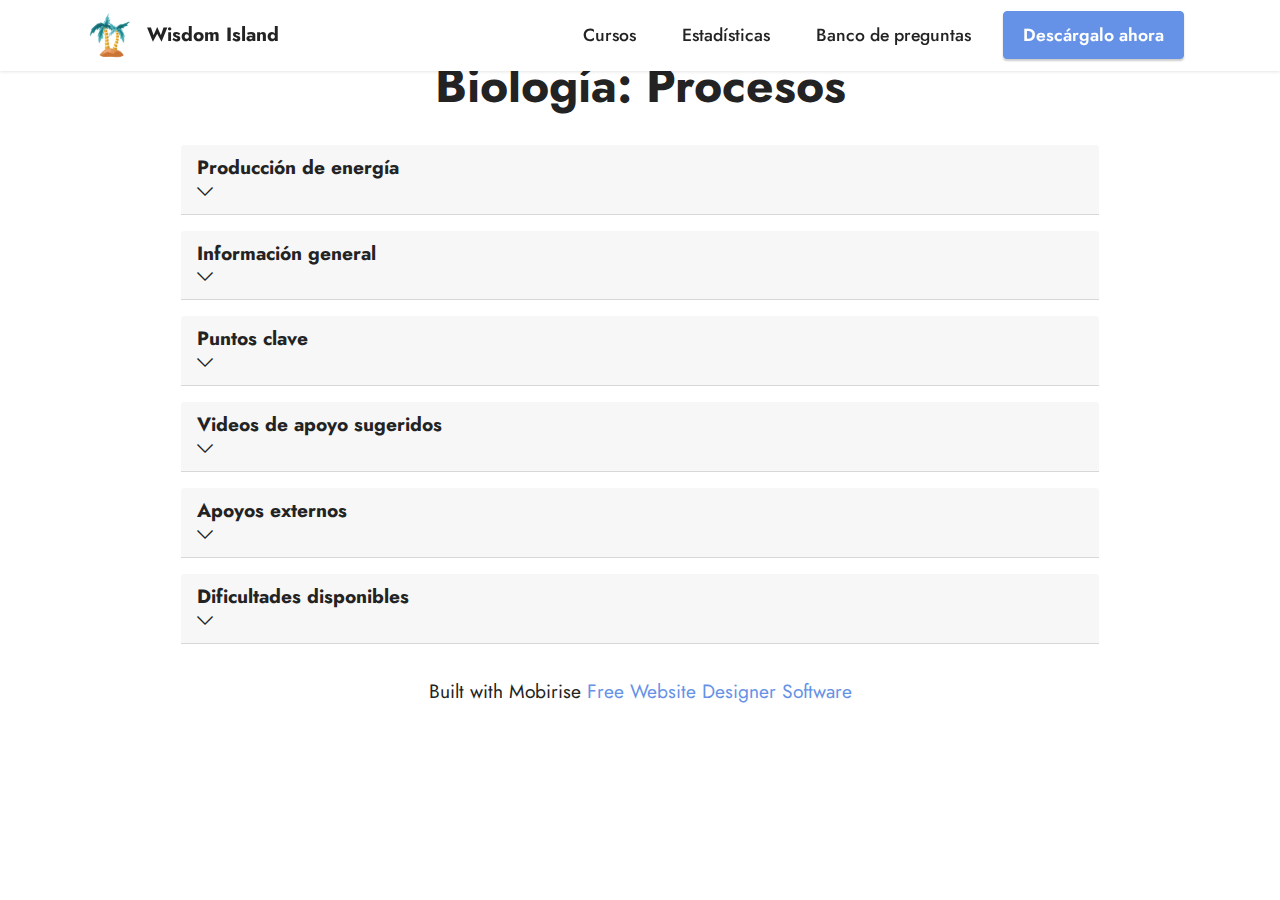
==== B-P-ProduccionDeEnergia.html @ ab602e07 "Paginas" ====
<!DOCTYPE html>
<html  >
<head>
  <!-- Site made with Mobirise Website Builder v5.6.5, https://mobirise.com -->
  <meta charset="UTF-8">
  <meta http-equiv="X-UA-Compatible" content="IE=edge">
  <meta name="generator" content="Mobirise v5.6.5, mobirise.com">
  <meta name="twitter:card" content="summary_large_image"/>
  <meta name="twitter:image:src" content="">
  <meta property="og:image" content="">
  <meta name="twitter:title" content="Curso Biologia">
  <meta name="viewport" content="width=device-width, initial-scale=1, minimum-scale=1">
  <link rel="shortcut icon" href="assets/images/4f88f359135b09c5e43ae3a420b6c7f1-ilustracion-de-isla-de-palmera.png" type="image/x-icon">
  <meta name="description" content="">
  
  
  <title>Curso Biologia</title>
  <link rel="stylesheet" href="assets/web/assets/mobirise-icons2/mobirise2.css">
  <link rel="stylesheet" href="assets/web/assets/mobirise-icons/mobirise-icons.css">
  <link rel="stylesheet" href="assets/bootstrap/css/bootstrap.min.css">
  <link rel="stylesheet" href="assets/bootstrap/css/bootstrap-grid.min.css">
  <link rel="stylesheet" href="assets/bootstrap/css/bootstrap-reboot.min.css">
  <link rel="stylesheet" href="assets/dropdown/css/style.css">
  <link rel="stylesheet" href="assets/socicon/css/styles.css">
  <link rel="stylesheet" href="assets/theme/css/style.css">
  <link rel="preload" href="https://fonts.googleapis.com/css?family=Jost:100,200,300,400,500,600,700,800,900,100i,200i,300i,400i,500i,600i,700i,800i,900i&display=swap" as="style" onload="this.onload=null;this.rel='stylesheet'">
  <noscript><link rel="stylesheet" href="https://fonts.googleapis.com/css?family=Jost:100,200,300,400,500,600,700,800,900,100i,200i,300i,400i,500i,600i,700i,800i,900i&display=swap"></noscript>
  <link rel="preload" as="style" href="assets/mobirise/css/mbr-additional.css"><link rel="stylesheet" href="assets/mobirise/css/mbr-additional.css" type="text/css">
  
  
  
  
</head>
<body>
  
  <section data-bs-version="5.1" class="menu menu2 cid-sZaMw0S8zr" once="menu" id="menu2-g">
    
    <nav class="navbar navbar-dropdown navbar-fixed-top navbar-expand-lg">
        <div class="container">
            <div class="navbar-brand">
                <span class="navbar-logo">
                    <a href="https://mobiri.se">
                        <img src="assets/images/4f88f359135b09c5e43ae3a420b6c7f1-ilustracion-de-isla-de-palmera.png" alt="Mobirise Website Builder" style="height: 3rem;">
                    </a>
                </span>
                <span class="navbar-caption-wrap"><a class="navbar-caption text-black text-primary display-7" href="index.html#header5-1">Wisdom Island</a></span>
            </div>
            <button class="navbar-toggler" type="button" data-toggle="collapse" data-bs-toggle="collapse" data-target="#navbarSupportedContent" data-bs-target="#navbarSupportedContent" aria-controls="navbarNavAltMarkup" aria-expanded="false" aria-label="Toggle navigation">
                <div class="hamburger">
                    <span></span>
                    <span></span>
                    <span></span>
                    <span></span>
                </div>
            </button>
            <div class="collapse navbar-collapse" id="navbarSupportedContent">
                <ul class="navbar-nav nav-dropdown" data-app-modern-menu="true"><li class="nav-item"><a class="nav-link link text-black text-primary display-4" href="cursos.html#features4-5">Cursos</a></li><li class="nav-item"><a class="nav-link link text-black text-primary display-4" href="estadisticas.html#gallery5-a">Estadísticas</a></li><li class="nav-item"><a class="nav-link link text-black text-primary display-4" href="preguntas.html#features10-8">Banco de preguntas</a></li></ul>
                
                <div class="navbar-buttons mbr-section-btn"><a class="btn btn-primary display-4" href="https://mobiri.se">Descárgalo ahora</a></div>
            </div>
        </div>
    </nav>
</section>

<section data-bs-version="5.1" class="content17 cid-t3WTCbS5iM" id="content17-h">

    

    
    
    <div class="container">
        
            <div class="row justify-content-center">
                <div class="col-12 col-md-10">
                    <div class="section-head align-center mb-4">
                        <h3 class="mbr-section-title mb-0 mbr-fonts-style display-2">
                            <strong>Biología: Procesos</strong></h3>
                        
                    </div>
                    
                    <div id="bootstrap-toggle" class="toggle-panel accordionStyles tab-content">
                        <div class="card mb-3">
                            <div class="card-header" role="tab" id="headingOne">
                                <a role="button" class="collapsed panel-title text-black" data-toggle="collapse" data-bs-toggle="collapse" data-core="" href="#collapse1_1" aria-expanded="false" aria-controls="collapse1">
                                    <h6 class="panel-title-edit mbr-fonts-style mb-0 display-7"><strong>Producción de energía</strong>
                                </h6>
                                <span class="mbr-iconfont mobi-mbri-arrow-down mobi-mbri"></span>
                                </a>
                            </div>
                            <div id="collapse1_1" class="panel-collapse noScroll collapse" role="tabpanel" aria-labelledby="headingOne">
                                <div class="panel-body">
                                    <p class="mbr-fonts-style panel-text display-7">La producción de energía en este tema hace referencia a los diferentes
                                        pasos y etapas que existen para producir energía en las cálulas a partir de la degradación/oxidación de las 
                                        macromoléculas principales.
                                    </p>
                                </div>
                            </div>
                        </div>
                        <div class="card mb-3">
                            <div class="card-header" role="tab" id="headingTwo">
                                <a role="button" class="collapsed panel-title text-black" data-toggle="collapse" data-bs-toggle="collapse" data-core="" href="#collapse2_1" aria-expanded="false" aria-controls="collapse2">
                                    <h6 class="panel-title-edit mbr-fonts-style mb-0 display-7"><strong>Información general</strong>
                                </h6>
                                <span class="mbr-iconfont mobi-mbri-arrow-down mobi-mbri"></span>
                                </a>

                            </div>
                            <div id="collapse2_1" class="panel-collapse noScroll collapse" role="tabpanel" aria-labelledby="headingTwo">
                                <div class="panel-body">
                                    <p class="mbr-fonts-style panel-text display-7">El proceso de producción de energía está dividida en dos secciones principales: La glucólisis y la respiración (aerobea) o la fermentación (anaerobea).
                                        En estas, se degradan las macromoleculas principales para producir ATP que es la unidad fundamental de energía en las células.
                                    </p>
                                </div>
                            </div>
                        </div>
                        <div class="card mb-3">
                            <div class="card-header" role="tab" id="headingThree">
                                <a role="button" class="collapsed panel-title text-black" data-toggle="collapse" data-bs-toggle="collapse" data-core="" href="#collapse3_1" aria-expanded="false" aria-controls="collapse3">
                                    <h6 class="panel-title-edit mbr-fonts-style mb-0 display-7"><strong>Puntos clave</strong></h6>
                                        <span class="mbr-iconfont mobi-mbri-arrow-down mobi-mbri"></span>
                                </a>
                            </div>
                            <div id="collapse3_1" class="panel-collapse noScroll collapse" role="tabpanel" aria-labelledby="headingThree">
                                <div class="panel-body">
                                    <p class="mbr-fonts-style panel-text display-7">
                                       - La etapa de glucólisis genera 2 moléculas de ATP y se lleva a cabo en el citoplasma. <br>
                                       - Las macromoléculas principales para la producción de energía son el almidón y el glucógeno. <br>
                                       - Existen múltiples procesos dentro de la producción de energía, como la hidrólisis y la fosforilación. <br>
                                       - Los organismos aerobios llevana  cabo la respiración, mientras que los no aerobios utilizan la fermentación. <br>
                                       - La etapa de respiración celular produce entre 30 y 32 ATPs y se lleva a cabo en la mitocondria. <br>
                                       - La etapa de fermentación no produce ATPs extras. <br>
                                       - Las coenzimas Nad+ y FAD ayudan a transportar los electrones liberados en la separación. <br>
                                    </p>
                                </div>
                            </div>
                        </div>
                        <div class="card mb-3">
                            <div class="card-header" role="tab" id="headingThree">
                                <a role="button" class="collapsed panel-title text-black" data-toggle="collapse" data-bs-toggle="collapse" data-core="" href="#collapse4_1" aria-expanded="false" aria-controls="collapse4">
                                    <h6 class="panel-title-edit mbr-fonts-style mb-0 display-7"><strong>Videos de apoyo sugeridos</strong></h6>
                                        <span class="mbr-iconfont mobi-mbri-arrow-down mobi-mbri"></span>
                                </a>
                            </div>
                            <div id="collapse4_1" class="panel-collapse noScroll collapse" role="tabpanel" aria-labelledby="headingThree">
                                <div class="panel-body">
                                    <p class="mbr-fonts-style panel-text display-7">
                                       Mobirise Kit is a service that provides the access to all current and new themes/extensions developed by Mobirise. New themes/extensions are released every month and will be available in your account during your plan period, without any additional charge.</p>
                                </div>
                            </div>
                        </div>
                        <div class="card mb-3">
                            <div class="card-header" role="tab" id="headingThree">
                                <a role="button" class="collapsed panel-title text-black" data-toggle="collapse" data-bs-toggle="collapse" data-core="" href="#collapse5_1" aria-expanded="false" aria-controls="collapse5">
                                   <h6 class="panel-title-edit mbr-fonts-style mb-0 display-7"><strong>Apoyos externos</strong></h6>
                                        <span class="mbr-iconfont mobi-mbri-arrow-down mobi-mbri"></span>
                                </a>
                            </div>
                            <div id="collapse5_1" class="panel-collapse noScroll collapse" role="tabpanel" aria-labelledby="headingThree">
                                <div class="panel-body">
                                    <p class="mbr-fonts-style panel-text display-7">
                                       Mobirise Kit is a service that provides the access to all current and new themes/extensions developed by Mobirise. New themes/extensions are released every month and will be available in your account during your plan period, without any additional charge.</p>
                                </div>
                            </div>
                        </div>
                        <div class="card mb-3">
                            <div class="card-header" role="tab" id="headingThree">
                                <a role="button" class="collapsed panel-title text-black" data-toggle="collapse" data-bs-toggle="collapse" data-core="" href="#collapse6_1" aria-expanded="false" aria-controls="collapse6">
                                    <h6 class="panel-title-edit mbr-fonts-style mb-0 display-7"><strong>Dificultades disponibles</strong></h6>
                                    <span class="mbr-iconfont mobi-mbri-arrow-down mobi-mbri"></span>
                                </a>
                            </div>
                            <div id="collapse6_1" class="panel-collapse noScroll collapse" role="tabpanel" aria-labelledby="headingThree">
                                <div class="panel-body">
                                    <p class="mbr-fonts-style panel-text display-7">
                                       Yes, Mobirise is free for both non-profit and commercial sites.</p>
                                </div>
                            </div>
                        </div>
                    </div>
                </div>
            </div>
        </div>
</section><section class="display-7" style="padding: 0;align-items: center;justify-content: center;flex-wrap: wrap;    align-content: center;display: flex;position: relative;height: 4rem;"><a href="https://mobiri.se/2651506" style="flex: 1 1;height: 4rem;position: absolute;width: 100%;z-index: 1;"><img alt="" style="height: 4rem;" src="[data-uri]"></a><p style="margin: 0;text-align: center;" class="display-7">Built with Mobirise &#8204;</p><a style="z-index:1" href="https://mobirise.com/website-design-software.html">Free Website Designer Software</a></section><script src="assets/bootstrap/js/bootstrap.bundle.min.js"></script>  <script src="assets/smoothscroll/smooth-scroll.js"></script>  <script src="assets/ytplayer/index.js"></script>  <script src="assets/dropdown/js/navbar-dropdown.js"></script>  <script src="assets/mbr-switch-arrow/mbr-switch-arrow.js"></script>  <script src="assets/theme/js/script.js"></script>  
  
  
</body>
</html>
---- assets/web/assets/mobirise-icons2/mobirise2.css ----
@font-face {
  font-family: 'Moririse2';
  font-display: swap;
  src:  url('mobirise2.eot?f2bix4');
  src:  url('mobirise2.eot?f2bix4#iefix') format('embedded-opentype'),
    url('mobirise2.ttf?f2bix4') format('truetype'),
    url('mobirise2.woff?f2bix4') format('woff'),
    url('mobirise2.svg?f2bix4#mobirise2') format('svg');
  font-weight: normal;
  font-style: normal;
}

[class^="mobi-"], [class*=" mobi-"] {
  /* use !important to prevent issues with browser extensions that change fonts */
  font-family: 'Moririse2' !important;
  speak: none;
  font-style: normal;
  font-weight: normal;
  font-variant: normal;
  text-transform: none;
  line-height: 1;

  /* Better Font Rendering =========== */
  -webkit-font-smoothing: antialiased;
  -moz-osx-font-smoothing: grayscale;
}

.mobi-mbri-add-submenu:before {
  content: "\e900";
}
.mobi-mbri-alert:before {
  content: "\e901";
}
.mobi-mbri-align-center:before {
  content: "\e902";
}
.mobi-mbri-align-justify:before {
  content: "\e903";
}
.mobi-mbri-align-left:before {
  content: "\e904";
}
.mobi-mbri-align-right:before {
  content: "\e905";
}
.mobi-mbri-android:before {
  content: "\e906";
}
.mobi-mbri-apple:before {
  content: "\e907";
}
.mobi-mbri-arrow-down:before {
  content: "\e908";
}
.mobi-mbri-arrow-next:before {
  content: "\e909";
}
.mobi-mbri-arrow-prev:before {
  content: "\e90a";
}
.mobi-mbri-arrow-up:before {
  content: "\e90b";
}
.mobi-mbri-bold:before {
  content: "\e90c";
}
.mobi-mbri-bookmark:before {
  content: "\e90d";
}
.mobi-mbri-bootstrap:before {
  content: "\e90e";
}
.mobi-mbri-briefcase:before {
  content: "\e90f";
}
.mobi-mbri-browse:before {
  content: "\e910";
}
.mobi-mbri-bulleted-list:before {
  content: "\e911";
}
.mobi-mbri-calendar:before {
  content: "\e912";
}
.mobi-mbri-camera:before {
  content: "\e913";
}
.mobi-mbri-cart-add:before {
  content: "\e914";
}
.mobi-mbri-cart-full:before {
  content: "\e915";
}
.mobi-mbri-cash:before {
  content: "\e916";
}
.mobi-mbri-change-style:before {
  content: "\e917";
}
.mobi-mbri-chat:before {
  content: "\e918";
}
.mobi-mbri-clock:before {
  content: "\e919";
}
.mobi-mbri-close:before {
  content: "\e91a";
}
.mobi-mbri-cloud:before {
  content: "\e91b";
}
.mobi-mbri-code:before {
  content: "\e91c";
}
.mobi-mbri-contact-form:before {
  content: "\e91d";
}
.mobi-mbri-credit-card:before {
  content: "\e91e";
}
.mobi-mbri-cursor-click:before {
  content: "\e91f";
}
.mobi-mbri-cust-feedback:before {
  content: "\e920";
}
.mobi-mbri-database:before {
  content: "\e921";
}
.mobi-mbri-delivery:before {
  content: "\e922";
}
.mobi-mbri-desktop:before {
  content: "\e923";
}
.mobi-mbri-devices:before {
  content: "\e924";
}
.mobi-mbri-down:before {
  content: "\e925";
}
.mobi-mbri-download-2:before {
  content: "\e926";
}
.mobi-mbri-download:before {
  content: "\e927";
}
.mobi-mbri-drag-n-drop-2:before {
  content: "\e928";
}
.mobi-mbri-drag-n-drop:before {
  content: "\e929";
}
.mobi-mbri-edit-2:before {
  content: "\e92a";
}
.mobi-mbri-edit:before {
  content: "\e92b";
}
.mobi-mbri-error:before {
  content: "\e92c";
}
.mobi-mbri-extension:before {
  content: "\e92d";
}
.mobi-mbri-features:before {
  content: "\e92e";
}
.mobi-mbri-file:before {
  content: "\e92f";
}
.mobi-mbri-flag:before {
  content: "\e930";
}
.mobi-mbri-folder:before {
  content: "\e931";
}
.mobi-mbri-gift:before {
  content: "\e932";
}
.mobi-mbri-github:before {
  content: "\e933";
}
.mobi-mbri-globe-2:before {
  content: "\e934";
}
.mobi-mbri-globe:before {
  content: "\e935";
}
.mobi-mbri-growing-chart:before {
  content: "\e936";
}
.mobi-mbri-hearth:before {
  content: "\e937";
}
.mobi-mbri-help:before {
  content: "\e938";
}
.mobi-mbri-home:before {
  content: "\e939";
}
.mobi-mbri-hot-cup:before {
  content: "\e93a";
}
.mobi-mbri-idea:before {
  content: "\e93b";
}
.mobi-mbri-image-gallery:before {
  content: "\e93c";
}
.mobi-mbri-image-slider:before {
  content: "\e93d";
}
.mobi-mbri-info:before {
  content: "\e93e";
}
.mobi-mbri-italic:before {
  content: "\e93f";
}
.mobi-mbri-key:before {
  content: "\e940";
}
.mobi-mbri-laptop:before {
  content: "\e941";
}
.mobi-mbri-layers:before {
  content: "\e942";
}
.mobi-mbri-left-right:before {
  content: "\e943";
}
.mobi-mbri-left:before {
  content: "\e944";
}
.mobi-mbri-letter:before {
  content: "\e945";
}
.mobi-mbri-like:before {
  content: "\e946";
}
.mobi-mbri-link:before {
  content: "\e947";
}
.mobi-mbri-lock:before {
  content: "\e948";
}
.mobi-mbri-login:before {
  content: "\e949";
}
.mobi-mbri-logout:before {
  content: "\e94a";
}
.mobi-mbri-magic-stick:before {
  content: "\e94b";
}
.mobi-mbri-map-pin:before {
  content: "\e94c";
}
.mobi-mbri-menu:before {
  content: "\e94d";
}
.mobi-mbri-mobile-2:before {
  content: "\e94e";
}
.mobi-mbri-mobile-horizontal:before {
  content: "\e94f";
}
.mobi-mbri-mobile:before {
  content: "\e950";
}
.mobi-mbri-mobirise:before {
  content: "\e951";
}
.mobi-mbri-more-horizontal:before {
  content: "\e952";
}
.mobi-mbri-more-vertical:before {
  content: "\e953";
}
.mobi-mbri-music:before {
  content: "\e954";
}
.mobi-mbri-new-file:before {
  content: "\e955";
}
.mobi-mbri-numbered-list:before {
  content: "\e956";
}
.mobi-mbri-opened-folder:before {
  content: "\e957";
}
.mobi-mbri-pages:before {
  content: "\e958";
}
.mobi-mbri-paper-plane:before {
  content: "\e959";
}
.mobi-mbri-paperclip:before {
  content: "\e95a";
}
.mobi-mbri-phone:before {
  content: "\e95b";
}
.mobi-mbri-photo:before {
  content: "\e95c";
}
.mobi-mbri-photos:before {
  content: "\e95d";
}
.mobi-mbri-pin:before {
  content: "\e95e";
}
.mobi-mbri-play:before {
  content: "\e95f";
}
.mobi-mbri-plus:before {
  content: "\e960";
}
.mobi-mbri-preview:before {
  content: "\e961";
}
.mobi-mbri-print:before {
  content: "\e962";
}
.mobi-mbri-protect:before {
  content: "\e963";
}
.mobi-mbri-question:before {
  content: "\e964";
}
.mobi-mbri-quote-left:before {
  content: "\e965";
}
.mobi-mbri-quote-right:before {
  content: "\e966";
}
.mobi-mbri-redo:before {
  content: "\e967";
}
.mobi-mbri-refresh:before {
  content: "\e968";
}
.mobi-mbri-responsive-2:before {
  content: "\e969";
}
.mobi-mbri-responsive:before {
  content: "\e96a";
}
.mobi-mbri-right:before {
  content: "\e96b";
}
.mobi-mbri-rocket:before {
  content: "\e96c";
}
.mobi-mbri-sad-face:before {
  content: "\e96d";
}
.mobi-mbri-sale:before {
  content: "\e96e";
}
.mobi-mbri-save:before {
  content: "\e96f";
}
.mobi-mbri-search:before {
  content: "\e970";
}
.mobi-mbri-setting-2:before {
  content: "\e971";
}
.mobi-mbri-setting-3:before {
  content: "\e972";
}
.mobi-mbri-setting:before {
  content: "\e973";
}
.mobi-mbri-share:before {
  content: "\e974";
}
.mobi-mbri-shopping-bag:before {
  content: "\e975";
}
.mobi-mbri-shopping-basket:before {
  content: "\e976";
}
.mobi-mbri-shopping-cart:before {
  content: "\e977";
}
.mobi-mbri-sites:before {
  content: "\e978";
}
.mobi-mbri-smile-face:before {
  content: "\e979";
}
.mobi-mbri-speed:before {
  content: "\e97a";
}
.mobi-mbri-star:before {
  content: "\e97b";
}
.mobi-mbri-success:before {
  content: "\e97c";
}
.mobi-mbri-sun:before {
  content: "\e97d";
}
.mobi-mbri-sun2:before {
  content: "\e97e";
}
.mobi-mbri-tablet-vertical:before {
  content: "\e97f";
}
.mobi-mbri-tablet:before {
  content: "\e980";
}
.mobi-mbri-target:before {
  content: "\e981";
}
.mobi-mbri-timer:before {
  content: "\e982";
}
.mobi-mbri-to-ftp:before {
  content: "\e983";
}
.mobi-mbri-to-local-drive:before {
  content: "\e984";
}
.mobi-mbri-touch-swipe:before {
  content: "\e985";
}
.mobi-mbri-touch:before {
  content: "\e986";
}
.mobi-mbri-trash:before {
  content: "\e987";
}
.mobi-mbri-underline:before {
  content: "\e988";
}
.mobi-mbri-undo:before {
  content: "\e989";
}
.mobi-mbri-unlink:before {
  content: "\e98a";
}
.mobi-mbri-unlock:before {
  content: "\e98b";
}
.mobi-mbri-up-down:before {
  content: "\e98c";
}
.mobi-mbri-up:before {
  content: "\e98d";
}
.mobi-mbri-update:before {
  content: "\e98e";
}
.mobi-mbri-upload-2:before {
  content: "\e98f";
}
.mobi-mbri-upload:before {
  content: "\e990";
}
.mobi-mbri-user-2:before {
  content: "\e991";
}
.mobi-mbri-user:before {
  content: "\e992";
}
.mobi-mbri-users:before {
  content: "\e993";
}
.mobi-mbri-video-play:before {
  content: "\e994";
}
.mobi-mbri-video:before {
  content: "\e995";
}
.mobi-mbri-watch:before {
  content: "\e996";
}
.mobi-mbri-website-theme-2:before {
  content: "\e997";
}
.mobi-mbri-website-theme:before {
  content: "\e998";
}
.mobi-mbri-wifi:before {
  content: "\e999";
}
.mobi-mbri-windows:before {
  content: "\e99a";
}
.mobi-mbri-zoom-in:before {
  content: "\e99b";
}
.mobi-mbri-zoom-out:before {
  content: "\e99c";
}
---- assets/dropdown/css/style.css ----
.navbar-dropdown {
  left: 0;
  padding: 0;
  position: absolute;
  right: 0;
  top: 0;
  transition: all 0.45s ease;
  z-index: 1030;
  background: #282828; }
  .navbar-dropdown .navbar-logo {
    margin-right: 0.8rem;
    transition: margin 0.3s ease-in-out;
    vertical-align: middle; }
    .navbar-dropdown .navbar-logo img {
      height: 3.125rem;
      transition: all 0.3s ease-in-out; }
    .navbar-dropdown .navbar-logo.mbr-iconfont {
      font-size: 3.125rem;
      line-height: 3.125rem; }
  .navbar-dropdown .navbar-caption {
    font-weight: 700;
    white-space: normal;
    vertical-align: -4px;
    line-height: 3.125rem !important; }
    .navbar-dropdown .navbar-caption, .navbar-dropdown .navbar-caption:hover {
      color: inherit;
      text-decoration: none; }
  .navbar-dropdown .mbr-iconfont + .navbar-caption {
    vertical-align: -1px; }
  .navbar-dropdown.navbar-fixed-top {
    position: fixed; }
  .navbar-dropdown .navbar-brand span {
    vertical-align: -4px; }
  .navbar-dropdown.bg-color.transparent {
    background: none; }
  .navbar-dropdown.navbar-short .navbar-brand {
    padding: 0.625rem 0; }
    .navbar-dropdown.navbar-short .navbar-brand span {
      vertical-align: -1px; }
  .navbar-dropdown.navbar-short .navbar-caption {
    line-height: 2.375rem !important;
    vertical-align: -2px; }
  .navbar-dropdown.navbar-short .navbar-logo {
    margin-right: 0.5rem; }
    .navbar-dropdown.navbar-short .navbar-logo img {
      height: 2.375rem; }
    .navbar-dropdown.navbar-short .navbar-logo.mbr-iconfont {
      font-size: 2.375rem;
      line-height: 2.375rem; }
  .navbar-dropdown.navbar-short .mbr-table-cell {
    height: 3.625rem; }
  .navbar-dropdown .navbar-close {
    left: 0.6875rem;
    position: fixed;
    top: 0.75rem;
    z-index: 1000; }
  .navbar-dropdown .hamburger-icon {
    content: "";
    display: inline-block;
    vertical-align: middle;
    width: 16px;
    -webkit-box-shadow: 0 -6px 0 1px #282828,0 0 0 1px #282828,0 6px 0 1px #282828;
    -moz-box-shadow: 0 -6px 0 1px #282828,0 0 0 1px #282828,0 6px 0 1px #282828;
    box-shadow: 0 -6px 0 1px #282828,0 0 0 1px #282828,0 6px 0 1px #282828; }

.dropdown-menu .dropdown-toggle[data-toggle="dropdown-submenu"]::after {
  border-bottom: 0.35em solid transparent;
  border-left: 0.35em solid;
  border-right: 0;
  border-top: 0.35em solid transparent;
  margin-left: 0.3rem; }

.dropdown-menu .dropdown-item:focus {
  outline: 0; }

.nav-dropdown {
  font-size: 0.75rem;
  font-weight: 500;
  height: auto !important; }
  .nav-dropdown .nav-btn {
    padding-left: 1rem; }
  .nav-dropdown .link {
    margin: .667em 1.667em;
    font-weight: 500;
    padding: 0;
    transition: color .2s ease-in-out; }
    .nav-dropdown .link.dropdown-toggle {
      margin-right: 2.583em; }
      .nav-dropdown .link.dropdown-toggle::after {
        margin-left: .25rem;
        border-top: 0.35em solid;
        border-right: 0.35em solid transparent;
        border-left: 0.35em solid transparent;
        border-bottom: 0; }
      .nav-dropdown .link.dropdown-toggle[aria-expanded="true"] {
        margin: 0;
        padding: 0.667em 3.263em  0.667em 1.667em; }
  .nav-dropdown .link::after,
  .nav-dropdown .dropdown-item::after {
    color: inherit; }
  .nav-dropdown .btn {
    font-size: 0.75rem;
    font-weight: 700;
    letter-spacing: 0;
    margin-bottom: 0;
    padding-left: 1.25rem;
    padding-right: 1.25rem; }
  .nav-dropdown .dropdown-menu {
    border-radius: 0;
    border: 0;
    left: 0;
    margin: 0;
    padding-bottom: 1.25rem;
    padding-top: 1.25rem;
    position: relative; }
  .nav-dropdown .dropdown-submenu {
    margin-left: 0.125rem;
    top: 0; }
  .nav-dropdown .dropdown-item {
    font-weight: 500;
    line-height: 2;
    padding: 0.3846em 4.615em 0.3846em 1.5385em;
    position: relative;
    transition: color .2s ease-in-out, background-color .2s ease-in-out; }
    .nav-dropdown .dropdown-item::after {
      margin-top: -0.3077em;
      position: absolute;
      right: 1.1538em;
      top: 50%; }
    .nav-dropdown .dropdown-item:focus, .nav-dropdown .dropdown-item:hover {
      background: none; }

@media (max-width: 767px) {
  .nav-dropdown.navbar-toggleable-sm {
    bottom: 0;
    display: none;
    left: 0;
    overflow-x: hidden;
    position: fixed;
    top: 0;
    transform: translateX(-100%);
    -ms-transform: translateX(-100%);
    -webkit-transform: translateX(-100%);
    width: 18.75rem;
    z-index: 999; } }
.nav-dropdown.navbar-toggleable-xl {
  bottom: 0;
  display: none;
  left: 0;
  overflow-x: hidden;
  position: fixed;
  top: 0;
  transform: translateX(-100%);
  -ms-transform: translateX(-100%);
  -webkit-transform: translateX(-100%);
  width: 18.75rem;
  z-index: 999; }

.nav-dropdown-sm {
  display: block !important;
  overflow-x: hidden;
  overflow: auto;
  padding-top: 3.875rem; }
  .nav-dropdown-sm::after {
    content: "";
    display: block;
    height: 3rem;
    width: 100%; }
  .nav-dropdown-sm.collapse.in ~ .navbar-close {
    display: block !important; }
  .nav-dropdown-sm.collapsing, .nav-dropdown-sm.collapse.in {
    transform: translateX(0);
    -ms-transform: translateX(0);
    -webkit-transform: translateX(0);
    transition: all 0.25s ease-out;
    -webkit-transition: all 0.25s ease-out;
    background: #282828; }
  .nav-dropdown-sm.collapsing[aria-expanded="false"] {
    transform: translateX(-100%);
    -ms-transform: translateX(-100%);
    -webkit-transform: translateX(-100%); }
  .nav-dropdown-sm .nav-item {
    display: block;
    margin-left: 0 !important;
    padding-left: 0; }
  .nav-dropdown-sm .link,
  .nav-dropdown-sm .dropdown-item {
    border-top: 1px dotted rgba(255, 255, 255, 0.1);
    font-size: 0.8125rem;
    line-height: 1.6;
    margin: 0 !important;
    padding: 0.875rem 2.4rem 0.875rem 1.5625rem !important;
    position: relative;
    white-space: normal; }
    .nav-dropdown-sm .link:focus, .nav-dropdown-sm .link:hover,
    .nav-dropdown-sm .dropdown-item:focus,
    .nav-dropdown-sm .dropdown-item:hover {
      background: rgba(0, 0, 0, 0.2) !important;
      color: #c0a375; }
  .nav-dropdown-sm .nav-btn {
    position: relative;
    padding: 1.5625rem 1.5625rem 0 1.5625rem; }
    .nav-dropdown-sm .nav-btn::before {
      border-top: 1px dotted rgba(255, 255, 255, 0.1);
      content: "";
      left: 0;
      position: absolute;
      top: 0;
      width: 100%; }
    .nav-dropdown-sm .nav-btn + .nav-btn {
      padding-top: 0.625rem; }
      .nav-dropdown-sm .nav-btn + .nav-btn::before {
        display: none; }
  .nav-dropdown-sm .btn {
    padding: 0.625rem 0; }
  .nav-dropdown-sm .dropdown-toggle[data-toggle="dropdown-submenu"]::after {
    margin-left: .25rem;
    border-top: 0.35em solid;
    border-right: 0.35em solid transparent;
    border-left: 0.35em solid transparent;
    border-bottom: 0; }
  .nav-dropdown-sm .dropdown-toggle[data-toggle="dropdown-submenu"][aria-expanded="true"]::after {
    border-top: 0;
    border-right: 0.35em solid transparent;
    border-left: 0.35em solid transparent;
    border-bottom: 0.35em solid; }
  .nav-dropdown-sm .dropdown-menu {
    margin: 0;
    padding: 0;
    position: relative;
    top: 0;
    left: 0;
    width: 100%;
    border: 0;
    float: none;
    border-radius: 0;
    background: none; }
  .nav-dropdown-sm .dropdown-submenu {
    left: 100%;
    margin-left: 0.125rem;
    margin-top: -1.25rem;
    top: 0; }

.navbar-toggleable-sm .nav-dropdown .dropdown-menu {
  position: absolute; }

.navbar-toggleable-sm .nav-dropdown .dropdown-submenu {
  left: 100%;
  margin-left: 0.125rem;
  margin-top: -1.25rem;
  top: 0; }

.navbar-toggleable-sm.opened .nav-dropdown .dropdown-menu {
  position: relative; }

.navbar-toggleable-sm.opened .nav-dropdown .dropdown-submenu {
  left: 0;
  margin-left: 00rem;
  margin-top: 0rem;
  top: 0; }

.is-builder .nav-dropdown.collapsing {
  transition: none !important; }
---- assets/socicon/css/styles.css ----
@charset "UTF-8";

@font-face {
  font-family: 'Socicon';
  src:  url('../fonts/socicon.eot');
  src:  url('../fonts/socicon.eot?#iefix') format('embedded-opentype'),
    url('../fonts/socicon.woff2') format('woff2'),
    url('../fonts/socicon.ttf') format('truetype'),
    url('../fonts/socicon.woff') format('woff'),
    url('../fonts/socicon.svg#socicon') format('svg');
  font-weight: normal;
  font-style: normal;
  font-display: swap;
}

[data-icon]:before {
  font-family: "socicon" !important;
  content: attr(data-icon);
  font-style: normal !important;
  font-weight: normal !important;
  font-variant: normal !important;
  text-transform: none !important;
  speak: none;
  line-height: 1;
  -webkit-font-smoothing: antialiased;
  -moz-osx-font-smoothing: grayscale;
}

[class^="socicon-"], [class*=" socicon-"] {
  /* use !important to prevent issues with browser extensions that change fonts */
  font-family: 'Socicon' !important;
  speak: none;
  font-style: normal;
  font-weight: normal;
  font-variant: normal;
  text-transform: none;
  line-height: 1;

  /* Better Font Rendering =========== */
  -webkit-font-smoothing: antialiased;
  -moz-osx-font-smoothing: grayscale;
}

.socicon-eitaa:before {
  content: "\e97c";
}
.socicon-soroush:before {
  content: "\e97d";
}
.socicon-bale:before {
  content: "\e97e";
}
.socicon-zazzle:before {
  content: "\e97b";
}
.socicon-society6:before {
  content: "\e97a";
}
.socicon-redbubble:before {
  content: "\e979";
}
.socicon-avvo:before {
  content: "\e978";
}
.socicon-stitcher:before {
  content: "\e977";
}
.socicon-googlehangouts:before {
  content: "\e974";
}
.socicon-dlive:before {
  content: "\e975";
}
.socicon-vsco:before {
  content: "\e976";
}
.socicon-flipboard:before {
  content: "\e973";
}
.socicon-ubuntu:before {
  content: "\e958";
}
.socicon-artstation:before {
  content: "\e959";
}
.socicon-invision:before {
  content: "\e95a";
}
.socicon-torial:before {
  content: "\e95b";
}
.socicon-collectorz:before {
  content: "\e95c";
}
.socicon-seenthis:before {
  content: "\e95d";
}
.socicon-googleplaymusic:before {
  content: "\e95e";
}
.socicon-debian:before {
  content: "\e95f";
}
.socicon-filmfreeway:before {
  content: "\e960";
}
.socicon-gnome:before {
  content: "\e961";
}
.socicon-itchio:before {
  content: "\e962";
}
.socicon-jamendo:before {
  content: "\e963";
}
.socicon-mix:before {
  content: "\e964";
}
.socicon-sharepoint:before {
  content: "\e965";
}
.socicon-tinder:before {
  content: "\e966";
}
.socicon-windguru:before {
  content: "\e967";
}
.socicon-cdbaby:before {
  content: "\e968";
}
.socicon-elementaryos:before {
  content: "\e969";
}
.socicon-stage32:before {
  content: "\e96a";
}
.socicon-tiktok:before {
  content: "\e96b";
}
.socicon-gitter:before {
  content: "\e96c";
}
.socicon-letterboxd:before {
  content: "\e96d";
}
.socicon-threema:before {
  content: "\e96e";
}
.socicon-splice:before {
  content: "\e96f";
}
.socicon-metapop:before {
  content: "\e970";
}
.socicon-naver:before {
  content: "\e971";
}
.socicon-remote:before {
  content: "\e972";
}
.socicon-internet:before {
  content: "\e957";
}
.socicon-moddb:before {
  content: "\e94b";
}
.socicon-indiedb:before {
  content: "\e94c";
}
.socicon-traxsource:before {
  content: "\e94d";
}
.socicon-gamefor:before {
  content: "\e94e";
}
.socicon-pixiv:before {
  content: "\e94f";
}
.socicon-myanimelist:before {
  content: "\e950";
}
.socicon-blackberry:before {
  content: "\e951";
}
.socicon-wickr:before {
  content: "\e952";
}
.socicon-spip:before {
  content: "\e953";
}
.socicon-napster:before {
  content: "\e954";
}
.socicon-beatport:before {
  content: "\e955";
}
.socicon-hackerone:before {
  content: "\e956";
}
.socicon-hackernews:before {
  content: "\e946";
}
.socicon-smashwords:before {
  content: "\e947";
}
.socicon-kobo:before {
  content: "\e948";
}
.socicon-bookbub:before {
  content: "\e949";
}
.socicon-mailru:before {
  content: "\e94a";
}
.socicon-gitlab:before {
  content: "\e945";
}
.socicon-instructables:before {
  content: "\e944";
}
.socicon-portfolio:before {
  content: "\e943";
}
.socicon-codered:before {
  content: "\e940";
}
.socicon-origin:before {
  content: "\e941";
}
.socicon-nextdoor:before {
  content: "\e942";
}
.socicon-udemy:before {
  content: "\e93f";
}
.socicon-livemaster:before {
  content: "\e93e";
}
.socicon-crunchbase:before {
  content: "\e93b";
}
.socicon-homefy:before {
  content: "\e93c";
}
.socicon-calendly:before {
  content: "\e93d";
}
.socicon-realtor:before {
  content: "\e90f";
}
.socicon-tidal:before {
  content: "\e910";
}
.socicon-qobuz:before {
  content: "\e911";
}
.socicon-natgeo:before {
  content: "\e912";
}
.socicon-mastodon:before {
  content: "\e913";
}
.socicon-unsplash:before {
  content: "\e914";
}
.socicon-homeadvisor:before {
  content: "\e915";
}
.socicon-angieslist:before {
  content: "\e916";
}
.socicon-codepen:before {
  content: "\e917";
}
.socicon-slack:before {
  content: "\e918";
}
.socicon-openaigym:before {
  content: "\e919";
}
.socicon-logmein:before {
  content: "\e91a";
}
.socicon-fiverr:before {
  content: "\e91b";
}
.socicon-gotomeeting:before {
  content: "\e91c";
}
.socicon-aliexpress:before {
  content: "\e91d";
}
.socicon-guru:before {
  content: "\e91e";
}
.socicon-appstore:before {
  content: "\e91f";
}
.socicon-homes:before {
  content: "\e920";
}
.socicon-zoom:before {
  content: "\e921";
}
.socicon-alibaba:before {
  content: "\e922";
}
.socicon-craigslist:before {
  content: "\e923";
}
.socicon-wix:before {
  content: "\e924";
}
.socicon-redfin:before {
  content: "\e925";
}
.socicon-googlecalendar:before {
  content: "\e926";
}
.socicon-shopify:before {
  content: "\e927";
}
.socicon-freelancer:before {
  content: "\e928";
}
.socicon-seedrs:before {
  content: "\e929";
}
.socicon-bing:before {
  content: "\e92a";
}
.socicon-doodle:before {
  content: "\e92b";
}
.socicon-bonanza:before {
  content: "\e92c";
}
.socicon-squarespace:before {
  content: "\e92d";
}
.socicon-toptal:before {
  content: "\e92e";
}
.socicon-gust:before {
  content: "\e92f";
}
.socicon-ask:before {
  content: "\e930";
}
.socicon-trulia:before {
  content: "\e931";
}
.socicon-loomly:before {
  content: "\e932";
}
.socicon-ghost:before {
  content: "\e933";
}
.socicon-upwork:before {
  content: "\e934";
}
.socicon-fundable:before {
  content: "\e935";
}
.socicon-booking:before {
  content: "\e936";
}
.socicon-googlemaps:before {
  content: "\e937";
}
.socicon-zillow:before {
  content: "\e938";
}
.socicon-niconico:before {
  content: "\e939";
}
.socicon-toneden:before {
  content: "\e93a";
}
.socicon-augment:before {
  content: "\e908";
}
.socicon-bitbucket:before {
  content: "\e909";
}
.socicon-fyuse:before {
  content: "\e90a";
}
.socicon-yt-gaming:before {
  content: "\e90b";
}
.socicon-sketchfab:before {
  content: "\e90c";
}
.socicon-mobcrush:before {
  content: "\e90d";
}
.socicon-microsoft:before {
  content: "\e90e";
}
.socicon-pandora:before {
  content: "\e907";
}
.socicon-messenger:before {
  content: "\e906";
}
.socicon-gamewisp:before {
  content: "\e905";
}
.socicon-bloglovin:before {
  content: "\e904";
}
.socicon-tunein:before {
  content: "\e903";
}
.socicon-gamejolt:before {
  content: "\e901";
}
.socicon-trello:before {
  content: "\e902";
}
.socicon-spreadshirt:before {
  content: "\e900";
}
.socicon-500px:before {
  content: "\e000";
}
.socicon-8tracks:before {
  content: "\e001";
}
.socicon-airbnb:before {
  content: "\e002";
}
.socicon-alliance:before {
  content: "\e003";
}
.socicon-amazon:before {
  content: "\e004";
}
.socicon-amplement:before {
  content: "\e005";
}
.socicon-android:before {
  content: "\e006";
}
.socicon-angellist:before {
  content: "\e007";
}
.socicon-apple:before {
  content: "\e008";
}
.socicon-appnet:before {
  content: "\e009";
}
.socicon-baidu:before {
  content: "\e00a";
}
.socicon-bandcamp:before {
  content: "\e00b";
}
.socicon-battlenet:before {
  content: "\e00c";
}
.socicon-mixer:before {
  content: "\e00d";
}
.socicon-bebee:before {
  content: "\e00e";
}
.socicon-bebo:before {
  content: "\e00f";
}
.socicon-behance:before {
  content: "\e010";
}
.socicon-blizzard:before {
  content: "\e011";
}
.socicon-blogger:before {
  content: "\e012";
}
.socicon-buffer:before {
  content: "\e013";
}
.socicon-chrome:before {
  content: "\e014";
}
.socicon-coderwall:before {
  content: "\e015";
}
.socicon-curse:before {
  content: "\e016";
}
.socicon-dailymotion:before {
  content: "\e017";
}
.socicon-deezer:before {
  content: "\e018";
}
.socicon-delicious:before {
  content: "\e019";
}
.socicon-deviantart:before {
  content: "\e01a";
}
.socicon-diablo:before {
  content: "\e01b";
}
.socicon-digg:before {
  content: "\e01c";
}
.socicon-discord:before {
  content: "\e01d";
}
.socicon-disqus:before {
  content: "\e01e";
}
.socicon-douban:before {
  content: "\e01f";
}
.socicon-draugiem:before {
  content: "\e020";
}
.socicon-dribbble:before {
  content: "\e021";
}
.socicon-drupal:before {
  content: "\e022";
}
.socicon-ebay:before {
  content: "\e023";
}
.socicon-ello:before {
  content: "\e024";
}
.socicon-endomodo:before {
  content: "\e025";
}
.socicon-envato:before {
  content: "\e026";
}
.socicon-etsy:before {
  content: "\e027";
}
.socicon-facebook:before {
  content: "\e028";
}
.socicon-feedburner:before {
  content: "\e029";
}
.socicon-filmweb:before {
  content: "\e02a";
}
.socicon-firefox:before {
  content: "\e02b";
}
.socicon-flattr:before {
  content: "\e02c";
}
.socicon-flickr:before {
  content: "\e02d";
}
.socicon-formulr:before {
  content: "\e02e";
}
.socicon-forrst:before {
  content: "\e02f";
}
.socicon-foursquare:before {
  content: "\e030";
}
.socicon-friendfeed:before {
  content: "\e031";
}
.socicon-github:before {
  content: "\e032";
}
.socicon-goodreads:before {
  content: "\e033";
}
.socicon-google:before {
  content: "\e034";
}
.socicon-googlescholar:before {
  content: "\e035";
}
.socicon-googlegroups:before {
  content: "\e036";
}
.socicon-googlephotos:before {
  content: "\e037";
}
.socicon-googleplus:before {
  content: "\e038";
}
.socicon-grooveshark:before {
  content: "\e039";
}
.socicon-hackerrank:before {
  content: "\e03a";
}
.socicon-hearthstone:before {
  content: "\e03b";
}
.socicon-hellocoton:before {
  content: "\e03c";
}
.socicon-heroes:before {
  content: "\e03d";
}
.socicon-smashcast:before {
  content: "\e03e";
}
.socicon-horde:before {
  content: "\e03f";
}
.socicon-houzz:before {
  content: "\e040";
}
.socicon-icq:before {
  content: "\e041";
}
.socicon-identica:before {
  content: "\e042";
}
.socicon-imdb:before {
  content: "\e043";
}
.socicon-instagram:before {
  content: "\e044";
}
.socicon-issuu:before {
  content: "\e045";
}
.socicon-istock:before {
  content: "\e046";
}
.socicon-itunes:before {
  content: "\e047";
}
.socicon-keybase:before {
  content: "\e048";
}
.socicon-lanyrd:before {
  content: "\e049";
}
.socicon-lastfm:before {
  content: "\e04a";
}
.socicon-line:before {
  content: "\e04b";
}
.socicon-linkedin:before {
  content: "\e04c";
}
.socicon-livejournal:before {
  content: "\e04d";
}
.socicon-lyft:before {
  content: "\e04e";
}
.socicon-macos:before {
  content: "\e04f";
}
.socicon-mail:before {
  content: "\e050";
}
.socicon-medium:before {
  content: "\e051";
}
.socicon-meetup:before {
  content: "\e052";
}
.socicon-mixcloud:before {
  content: "\e053";
}
.socicon-modelmayhem:before {
  content: "\e054";
}
.socicon-mumble:before {
  content: "\e055";
}
.socicon-myspace:before {
  content: "\e056";
}
.socicon-newsvine:before {
  content: "\e057";
}
.socicon-nintendo:before {
  content: "\e058";
}
.socicon-npm:before {
  content: "\e059";
}
.socicon-odnoklassniki:before {
  content: "\e05a";
}
.socicon-openid:before {
  content: "\e05b";
}
.socicon-opera:before {
  content: "\e05c";
}
.socicon-outlook:before {
  content: "\e05d";
}
.socicon-overwatch:before {
  content: "\e05e";
}
.socicon-patreon:before {
  content: "\e05f";
}
.socicon-paypal:before {
  content: "\e060";
}
.socicon-periscope:before {
  content: "\e061";
}
.socicon-persona:before {
  content: "\e062";
}
.socicon-pinterest:before {
  content: "\e063";
}
.socicon-play:before {
  content: "\e064";
}
.socicon-player:before {
  content: "\e065";
}
.socicon-playstation:before {
  content: "\e066";
}
.socicon-pocket:before {
  content: "\e067";
}
.socicon-qq:before {
  content: "\e068";
}
.socicon-quora:before {
  content: "\e069";
}
.socicon-raidcall:before {
  content: "\e06a";
}
.socicon-ravelry:before {
  content: "\e06b";
}
.socicon-reddit:before {
  content: "\e06c";
}
.socicon-renren:before {
  content: "\e06d";
}
.socicon-researchgate:before {
  content: "\e06e";
}
.socicon-residentadvisor:before {
  content: "\e06f";
}
.socicon-reverbnation:before {
  content: "\e070";
}
.socicon-rss:before {
  content: "\e071";
}
.socicon-sharethis:before {
  content: "\e072";
}
.socicon-skype:before {
  content: "\e073";
}
.socicon-slideshare:before {
  content: "\e074";
}
.socicon-smugmug:before {
  content: "\e075";
}
.socicon-snapchat:before {
  content: "\e076";
}
.socicon-songkick:before {
  content: "\e077";
}
.socicon-soundcloud:before {
  content: "\e078";
}
.socicon-spotify:before {
  content: "\e079";
}
.socicon-stackexchange:before {
  content: "\e07a";
}
.socicon-stackoverflow:before {
  content: "\e07b";
}
.socicon-starcraft:before {
  content: "\e07c";
}
.socicon-stayfriends:before {
  content: "\e07d";
}
.socicon-steam:before {
  content: "\e07e";
}
.socicon-storehouse:before {
  content: "\e07f";
}
.socicon-strava:before {
  content: "\e080";
}
.socicon-streamjar:before {
  content: "\e081";
}
.socicon-stumbleupon:before {
  content: "\e082";
}
.socicon-swarm:before {
  content: "\e083";
}
.socicon-teamspeak:before {
  content: "\e084";
}
.socicon-teamviewer:before {
  content: "\e085";
}
.socicon-technorati:before {
  content: "\e086";
}
.socicon-telegram:before {
  content: "\e087";
}
.socicon-tripadvisor:before {
  content: "\e088";
}
.socicon-tripit:before {
  content: "\e089";
}
.socicon-triplej:before {
  content: "\e08a";
}
.socicon-tumblr:before {
  content: "\e08b";
}
.socicon-twitch:before {
  content: "\e08c";
}
.socicon-twitter:before {
  content: "\e08d";
}
.socicon-uber:before {
  content: "\e08e";
}
.socicon-ventrilo:before {
  content: "\e08f";
}
.socicon-viadeo:before {
  content: "\e090";
}
.socicon-viber:before {
  content: "\e091";
}
.socicon-viewbug:before {
  content: "\e092";
}
.socicon-vimeo:before {
  content: "\e093";
}
.socicon-vine:before {
  content: "\e094";
}
.socicon-vkontakte:before {
  content: "\e095";
}
.socicon-warcraft:before {
  content: "\e096";
}
.socicon-wechat:before {
  content: "\e097";
}
.socicon-weibo:before {
  content: "\e098";
}
.socicon-whatsapp:before {
  content: "\e099";
}
.socicon-wikipedia:before {
  content: "\e09a";
}
.socicon-windows:before {
  content: "\e09b";
}
.socicon-wordpress:before {
  content: "\e09c";
}
.socicon-wykop:before {
  content: "\e09d";
}
.socicon-xbox:before {
  content: "\e09e";
}
.socicon-xing:before {
  content: "\e09f";
}
.socicon-yahoo:before {
  content: "\e0a0";
}
.socicon-yammer:before {
  content: "\e0a1";
}
.socicon-yandex:before {
  content: "\e0a2";
}
.socicon-yelp:before {
  content: "\e0a3";
}
.socicon-younow:before {
  content: "\e0a4";
}
.socicon-youtube:before {
  content: "\e0a5";
}
.socicon-zapier:before {
  content: "\e0a6";
}
.socicon-zerply:before {
  content: "\e0a7";
}
.socicon-zomato:before {
  content: "\e0a8";
}
.socicon-zynga:before {
  content: "\e0a9";
}
---- assets/theme/css/style.css ----
@charset "UTF-8";
section {
  background-color: #ffffff;
}

body {
  font-style: normal;
  line-height: 1.5;
  font-weight: 400;
  color: #232323;
  position: relative;
}

button {
  background-color: transparent;
  border-color: transparent;
}

section,
.container,
.container-fluid {
  position: relative;
  word-wrap: break-word;
}

a.mbr-iconfont:hover {
  text-decoration: none;
}

.article .lead p,
.article .lead ul,
.article .lead ol,
.article .lead pre,
.article .lead blockquote {
  margin-bottom: 0;
}

a {
  font-style: normal;
  font-weight: 400;
  cursor: pointer;
}
a, a:hover {
  text-decoration: none;
}

.mbr-section-title {
  font-style: normal;
  line-height: 1.3;
}

.mbr-section-subtitle {
  line-height: 1.3;
}

.mbr-text {
  font-style: normal;
  line-height: 1.7;
}

h1,
h2,
h3,
h4,
h5,
h6,
.display-1,
.display-2,
.display-4,
.display-5,
.display-7,
span,
p,
a {
  line-height: 1;
  word-break: break-word;
  word-wrap: break-word;
  font-weight: 400;
}

b,
strong {
  font-weight: bold;
}

input:-webkit-autofill, input:-webkit-autofill:hover, input:-webkit-autofill:focus, input:-webkit-autofill:active {
  transition-delay: 9999s;
  -webkit-transition-property: background-color, color;
  transition-property: background-color, color;
}

textarea[type=hidden] {
  display: none;
}

section {
  background-position: 50% 50%;
  background-repeat: no-repeat;
  background-size: cover;
}
section .mbr-background-video,
section .mbr-background-video-preview {
  position: absolute;
  bottom: 0;
  left: 0;
  right: 0;
  top: 0;
}

.hidden {
  visibility: hidden;
}

.mbr-z-index20 {
  z-index: 20;
}

/*! Base colors */
.mbr-white {
  color: #ffffff;
}

.mbr-black {
  color: #111111;
}

.mbr-bg-white {
  background-color: #ffffff;
}

.mbr-bg-black {
  background-color: #000000;
}

/*! Text-aligns */
.align-left {
  text-align: left;
}

.align-center {
  text-align: center;
}

.align-right {
  text-align: right;
}

/*! Font-weight  */
.mbr-light {
  font-weight: 300;
}

.mbr-regular {
  font-weight: 400;
}

.mbr-semibold {
  font-weight: 500;
}

.mbr-bold {
  font-weight: 700;
}

/*! Media  */
.media-content {
  flex-basis: 100%;
}

.media-container-row {
  display: flex;
  flex-direction: row;
  flex-wrap: wrap;
  justify-content: center;
  align-content: center;
  align-items: start;
}
.media-container-row .media-size-item {
  width: 400px;
}

.media-container-column {
  display: flex;
  flex-direction: column;
  flex-wrap: wrap;
  justify-content: center;
  align-content: center;
  align-items: stretch;
}
.media-container-column > * {
  width: 100%;
}

@media (min-width: 992px) {
  .media-container-row {
    flex-wrap: nowrap;
  }
}
figure {
  margin-bottom: 0;
  overflow: hidden;
}

figure[mbr-media-size] {
  transition: width 0.1s;
}

img,
iframe {
  display: block;
  width: 100%;
}

.card {
  background-color: transparent;
  border: none;
}

.card-box {
  width: 100%;
}

.card-img {
  text-align: center;
  flex-shrink: 0;
  -webkit-flex-shrink: 0;
}

.media {
  max-width: 100%;
  margin: 0 auto;
}

.mbr-figure {
  align-self: center;
}

.media-container > div {
  max-width: 100%;
}

.mbr-figure img,
.card-img img {
  width: 100%;
}

@media (max-width: 991px) {
  .media-size-item {
    width: auto !important;
  }

  .media {
    width: auto;
  }

  .mbr-figure {
    width: 100% !important;
  }
}
/*! Buttons */
.mbr-section-btn {
  margin-left: -0.6rem;
  margin-right: -0.6rem;
  font-size: 0;
}

.btn {
  font-weight: 600;
  border-width: 1px;
  font-style: normal;
  margin: 0.6rem 0.6rem;
  white-space: normal;
  transition: all 0.2s ease-in-out;
  display: inline-flex;
  align-items: center;
  justify-content: center;
  word-break: break-word;
}

.btn-sm {
  font-weight: 600;
  letter-spacing: 0px;
  transition: all 0.3s ease-in-out;
}

.btn-md {
  font-weight: 600;
  letter-spacing: 0px;
  transition: all 0.3s ease-in-out;
}

.btn-lg {
  font-weight: 600;
  letter-spacing: 0px;
  transition: all 0.3s ease-in-out;
}

.btn-form {
  margin: 0;
}
.btn-form:hover {
  cursor: pointer;
}

nav .mbr-section-btn {
  margin-left: 0rem;
  margin-right: 0rem;
}

/*! Btn icon margin */
.btn .mbr-iconfont,
.btn.btn-sm .mbr-iconfont {
  order: 1;
  cursor: pointer;
  margin-left: 0.5rem;
  vertical-align: sub;
}

.btn.btn-md .mbr-iconfont,
.btn.btn-md .mbr-iconfont {
  margin-left: 0.8rem;
}

.mbr-regular {
  font-weight: 400;
}

.mbr-semibold {
  font-weight: 500;
}

.mbr-bold {
  font-weight: 700;
}

[type=submit] {
  -webkit-appearance: none;
}

/*! Full-screen */
.mbr-fullscreen .mbr-overlay {
  min-height: 100vh;
}

.mbr-fullscreen {
  display: flex;
  display: -moz-flex;
  display: -ms-flex;
  display: -o-flex;
  align-items: center;
  min-height: 100vh;
  padding-top: 3rem;
  padding-bottom: 3rem;
}

/*! Map */
.map {
  height: 25rem;
  position: relative;
}
.map iframe {
  width: 100%;
  height: 100%;
}

/*! Scroll to top arrow */
.mbr-arrow-up {
  bottom: 25px;
  right: 90px;
  position: fixed;
  text-align: right;
  z-index: 5000;
  color: #ffffff;
  font-size: 22px;
}

.mbr-arrow-up a {
  background: rgba(0, 0, 0, 0.2);
  border-radius: 50%;
  color: #fff;
  display: inline-block;
  height: 60px;
  width: 60px;
  border: 2px solid #fff;
  outline-style: none !important;
  position: relative;
  text-decoration: none;
  transition: all 0.3s ease-in-out;
  cursor: pointer;
  text-align: center;
}
.mbr-arrow-up a:hover {
  background-color: rgba(0, 0, 0, 0.4);
}
.mbr-arrow-up a i {
  line-height: 60px;
}

.mbr-arrow-up-icon {
  display: block;
  color: #fff;
}

.mbr-arrow-up-icon::before {
  content: "›";
  display: inline-block;
  font-family: serif;
  font-size: 22px;
  line-height: 1;
  font-style: normal;
  position: relative;
  top: 6px;
  left: -4px;
  transform: rotate(-90deg);
}

/*! Arrow Down */
.mbr-arrow {
  position: absolute;
  bottom: 45px;
  left: 50%;
  width: 60px;
  height: 60px;
  cursor: pointer;
  background-color: rgba(80, 80, 80, 0.5);
  border-radius: 50%;
  transform: translateX(-50%);
}
@media (max-width: 767px) {
  .mbr-arrow {
    display: none;
  }
}
.mbr-arrow > a {
  display: inline-block;
  text-decoration: none;
  outline-style: none;
  -webkit-animation: arrowdown 1.7s ease-in-out infinite;
          animation: arrowdown 1.7s ease-in-out infinite;
  color: #ffffff;
}
.mbr-arrow > a > i {
  position: absolute;
  top: -2px;
  left: 15px;
  font-size: 2rem;
}

#scrollToTop a i::before {
  content: "";
  position: absolute;
  display: block;
  border-bottom: 2.5px solid #fff;
  border-left: 2.5px solid #fff;
  width: 27.8%;
  height: 27.8%;
  left: 50%;
  top: 51%;
  transform: translateY(-30%) translateX(-50%) rotate(135deg);
}

@keyframes arrowdown {
  0% {
    transform: translateY(0px);
  }
  50% {
    transform: translateY(-5px);
  }
  100% {
    transform: translateY(0px);
  }
}
@-webkit-keyframes arrowdown {
  0% {
    transform: translateY(0px);
  }
  50% {
    transform: translateY(-5px);
  }
  100% {
    transform: translateY(0px);
  }
}
@media (max-width: 500px) {
  .mbr-arrow-up {
    left: 0;
    right: 0;
    text-align: center;
  }
}
/*Gradients animation*/
@keyframes gradient-animation {
  from {
    background-position: 0% 100%;
    -webkit-animation-timing-function: ease-in-out;
            animation-timing-function: ease-in-out;
  }
  to {
    background-position: 100% 0%;
    -webkit-animation-timing-function: ease-in-out;
            animation-timing-function: ease-in-out;
  }
}
@-webkit-keyframes gradient-animation {
  from {
    background-position: 0% 100%;
    -webkit-animation-timing-function: ease-in-out;
            animation-timing-function: ease-in-out;
  }
  to {
    background-position: 100% 0%;
    -webkit-animation-timing-function: ease-in-out;
            animation-timing-function: ease-in-out;
  }
}
.bg-gradient {
  background-size: 200% 200%;
  animation: gradient-animation 5s infinite alternate;
  -webkit-animation: gradient-animation 5s infinite alternate;
}

.menu .navbar-brand {
  display: -webkit-flex;
}
.menu .navbar-brand span {
  display: flex;
  display: -webkit-flex;
}
.menu .navbar-brand .navbar-caption-wrap {
  display: -webkit-flex;
}
.menu .navbar-brand .navbar-logo img {
  display: -webkit-flex;
  width: auto;
}
@media (min-width: 768px) and (max-width: 991px) {
  .menu .navbar-toggleable-sm .navbar-nav {
    display: -ms-flexbox;
  }
}
@media (max-width: 991px) {
  .menu .navbar-collapse {
    max-height: 93.5vh;
  }
  .menu .navbar-collapse.show {
    overflow: auto;
  }
}
@media (min-width: 992px) {
  .menu .navbar-nav.nav-dropdown {
    display: -webkit-flex;
  }
  .menu .navbar-toggleable-sm .navbar-collapse {
    display: -webkit-flex !important;
  }
  .menu .collapsed .navbar-collapse {
    max-height: 93.5vh;
  }
  .menu .collapsed .navbar-collapse.show {
    overflow: auto;
  }
}
@media (max-width: 767px) {
  .menu .navbar-collapse {
    max-height: 80vh;
  }
}

.nav-link .mbr-iconfont {
  margin-right: 0.5rem;
}

.navbar {
  display: -webkit-flex;
  -webkit-flex-wrap: wrap;
  -webkit-align-items: center;
  -webkit-justify-content: space-between;
}

.navbar-collapse {
  -webkit-flex-basis: 100%;
  -webkit-flex-grow: 1;
  -webkit-align-items: center;
}

.nav-dropdown .link {
  padding: 0.667em 1.667em !important;
  margin: 0 !important;
}

.nav {
  display: -webkit-flex;
  -webkit-flex-wrap: wrap;
}

.row {
  display: -webkit-flex;
  -webkit-flex-wrap: wrap;
}

.justify-content-center {
  -webkit-justify-content: center;
}

.form-inline {
  display: -webkit-flex;
}

.card-wrapper {
  -webkit-flex: 1;
}

.carousel-control {
  z-index: 10;
  display: -webkit-flex;
}

.carousel-controls {
  display: -webkit-flex;
}

.media {
  display: -webkit-flex;
}

.form-group:focus {
  outline: none;
}

.jq-selectbox__select {
  padding: 7px 0;
  position: relative;
}

.jq-selectbox__dropdown {
  overflow: hidden;
  border-radius: 10px;
  position: absolute;
  top: 100%;
  left: 0 !important;
  width: 100% !important;
}

.jq-selectbox__trigger-arrow {
  right: 0;
  transform: translateY(-50%);
}

.jq-selectbox li {
  padding: 1.07em 0.5em;
}

input[type=range] {
  padding-left: 0 !important;
  padding-right: 0 !important;
}

.modal-dialog,
.modal-content {
  height: 100%;
}

.modal-dialog .carousel-inner {
  height: calc(100vh - 1.75rem);
}
@media (max-width: 575px) {
  .modal-dialog .carousel-inner {
    height: calc(100vh - 1rem);
  }
}

.carousel-item {
  text-align: center;
}

.carousel-item img {
  margin: auto;
}

.navbar-toggler {
  align-self: flex-start;
  padding: 0.25rem 0.75rem;
  font-size: 1.25rem;
  line-height: 1;
  background: transparent;
  border: 1px solid transparent;
  border-radius: 0.25rem;
}

.navbar-toggler:focus,
.navbar-toggler:hover {
  text-decoration: none;
  box-shadow: none;
}

.navbar-toggler-icon {
  display: inline-block;
  width: 1.5em;
  height: 1.5em;
  vertical-align: middle;
  content: "";
  background: no-repeat center center;
  background-size: 100% 100%;
}

.navbar-toggler-left {
  position: absolute;
  left: 1rem;
}

.navbar-toggler-right {
  position: absolute;
  right: 1rem;
}

.card-img {
  width: auto;
}

.menu .navbar.collapsed:not(.beta-menu) {
  flex-direction: column;
}

.carousel-item.active,
.carousel-item-next,
.carousel-item-prev {
  display: flex;
}

.note-air-layout .dropup .dropdown-menu,
.note-air-layout .navbar-fixed-bottom .dropdown .dropdown-menu {
  bottom: initial !important;
}

html,
body {
  height: auto;
  min-height: 100vh;
}

.dropup .dropdown-toggle::after {
  display: none;
}

.form-asterisk {
  font-family: initial;
  position: absolute;
  top: -2px;
  font-weight: normal;
}

.form-control-label {
  position: relative;
  cursor: pointer;
  margin-bottom: 0.357em;
  padding: 0;
}

.alert {
  color: #ffffff;
  border-radius: 0;
  border: 0;
  font-size: 1.1rem;
  line-height: 1.5;
  margin-bottom: 1.875rem;
  padding: 1.25rem;
  position: relative;
  text-align: center;
}
.alert.alert-form::after {
  background-color: inherit;
  bottom: -7px;
  content: "";
  display: block;
  height: 14px;
  left: 50%;
  margin-left: -7px;
  position: absolute;
  transform: rotate(45deg);
  width: 14px;
}

.form-control {
  background-color: #ffffff;
  background-clip: border-box;
  color: #232323;
  line-height: 1rem !important;
  height: auto;
  padding: 0.6rem 1.2rem;
  transition: border-color 0.25s ease 0s;
  border: 1px solid transparent !important;
  border-radius: 4px;
  box-shadow: rgba(0, 0, 0, 0.07) 0px 1px 1px 0px, rgba(0, 0, 0, 0.07) 0px 1px 3px 0px, rgba(0, 0, 0, 0.03) 0px 0px 0px 1px;
}
.form-active .form-control:invalid {
  border-color: red;
}

form .row {
  margin-left: -0.6rem;
  margin-right: -0.6rem;
}
form .row [class*=col] {
  padding-left: 0.6rem;
  padding-right: 0.6rem;
}

form .mbr-section-btn {
  margin: 0;
  padding-left: 0.6rem;
  padding-right: 0.6rem;
}

form .btn {
  display: flex;
  padding: 0.6rem 1.2rem;
  margin: 0;
}

form .form-check-input {
  margin-top: 0.5;
}

textarea.form-control {
  line-height: 1.5rem !important;
}

.form-group {
  margin-bottom: 1.2rem;
}

.form-control,
form .btn {
  min-height: 48px;
}

.gdpr-block label span.textGDPR input[name=gdpr] {
  top: 7px;
}

.form-control:focus {
  box-shadow: none;
}

:focus {
  outline: none;
}

.mbr-overlay {
  background-color: #000;
  bottom: 0;
  left: 0;
  opacity: 0.5;
  position: absolute;
  right: 0;
  top: 0;
  z-index: 0;
  pointer-events: none;
}

blockquote {
  font-style: italic;
  padding: 3rem;
  font-size: 1.09rem;
  position: relative;
  border-left: 3px solid;
}

ul,
ol,
pre,
blockquote {
  margin-bottom: 2.3125rem;
}

.mt-4 {
  margin-top: 2rem !important;
}

.mb-4 {
  margin-bottom: 2rem !important;
}

@media (min-width: 992px) {
  .container {
    padding-left: 16px;
    padding-right: 16px;
  }

  .row {
    margin-left: -16px;
    margin-right: -16px;
  }
  .row > [class*=col] {
    padding-left: 16px;
    padding-right: 16px;
  }
}
@media (min-width: 768px) {
  .container-fluid {
    padding-left: 32px;
    padding-right: 32px;
  }
}
@media (min-width: 768px) and (max-width: 991px) {
  .mbr-container {
    padding-left: 32px;
    padding-right: 32px;
  }
}
@media (max-width: 767px) {
  .mbr-container {
    padding-left: 16px;
    padding-right: 16px;
  }
}
.card-wrapper,
.item-wrapper {
  overflow: hidden;
}

.app-video-wrapper > img {
  opacity: 1;
}

.item {
  position: relative;
}

.dropdown-menu .dropdown-menu {
  left: 100%;
}

.dropdown-item + .dropdown-menu {
  display: none;
}

.dropdown-item:hover + .dropdown-menu,
.dropdown-menu:hover {
  display: block;
}

@media (min-aspect-ratio: 16/9) {
  .mbr-video-foreground {
    height: 300% !important;
    top: -100% !important;
  }
}
@media (max-aspect-ratio: 16/9) {
  .mbr-video-foreground {
    width: 300% !important;
    left: -100% !important;
  }
}.engine {
	position: absolute;
	text-indent: -2400px;
	text-align: center;
	padding: 0;
	top: 0;
	left: -2400px;
}
---- assets/mobirise/css/mbr-additional.css ----
body {
  font-family: Jost;
}
.display-1 {
  font-family: 'Jost', sans-serif;
  font-size: 4.6rem;
  line-height: 1.1;
}
.display-1 > .mbr-iconfont {
  font-size: 5.75rem;
}
.display-2 {
  font-family: 'Jost', sans-serif;
  font-size: 3rem;
  line-height: 1.1;
}
.display-2 > .mbr-iconfont {
  font-size: 3.75rem;
}
.display-4 {
  font-family: 'Jost', sans-serif;
  font-size: 1.1rem;
  line-height: 1.5;
}
.display-4 > .mbr-iconfont {
  font-size: 1.375rem;
}
.display-5 {
  font-family: 'Jost', sans-serif;
  font-size: 2rem;
  line-height: 1.5;
}
.display-5 > .mbr-iconfont {
  font-size: 2.5rem;
}
.display-7 {
  font-family: 'Jost', sans-serif;
  font-size: 1.2rem;
  line-height: 1.5;
}
.display-7 > .mbr-iconfont {
  font-size: 1.5rem;
}
/* ---- Fluid typography for mobile devices ---- */
/* 1.4 - font scale ratio ( bootstrap == 1.42857 ) */
/* 100vw - current viewport width */
/* (48 - 20)  48 == 48rem == 768px, 20 == 20rem == 320px(minimal supported viewport) */
/* 0.65 - min scale variable, may vary */
@media (max-width: 992px) {
  .display-1 {
    font-size: 3.68rem;
  }
}
@media (max-width: 768px) {
  .display-1 {
    font-size: 3.22rem;
    font-size: calc( 2.26rem + (4.6 - 2.26) * ((100vw - 20rem) / (48 - 20)));
    line-height: calc( 1.1 * (2.26rem + (4.6 - 2.26) * ((100vw - 20rem) / (48 - 20))));
  }
  .display-2 {
    font-size: 2.4rem;
    font-size: calc( 1.7rem + (3 - 1.7) * ((100vw - 20rem) / (48 - 20)));
    line-height: calc( 1.3 * (1.7rem + (3 - 1.7) * ((100vw - 20rem) / (48 - 20))));
  }
  .display-4 {
    font-size: 0.88rem;
    font-size: calc( 1.0350000000000001rem + (1.1 - 1.0350000000000001) * ((100vw - 20rem) / (48 - 20)));
    line-height: calc( 1.4 * (1.0350000000000001rem + (1.1 - 1.0350000000000001) * ((100vw - 20rem) / (48 - 20))));
  }
  .display-5 {
    font-size: 1.6rem;
    font-size: calc( 1.35rem + (2 - 1.35) * ((100vw - 20rem) / (48 - 20)));
    line-height: calc( 1.4 * (1.35rem + (2 - 1.35) * ((100vw - 20rem) / (48 - 20))));
  }
  .display-7 {
    font-size: 0.96rem;
    font-size: calc( 1.07rem + (1.2 - 1.07) * ((100vw - 20rem) / (48 - 20)));
    line-height: calc( 1.4 * (1.07rem + (1.2 - 1.07) * ((100vw - 20rem) / (48 - 20))));
  }
}
/* Buttons */
.btn {
  padding: 0.6rem 1.2rem;
  border-radius: 4px;
}
.btn-sm {
  padding: 0.6rem 1.2rem;
  border-radius: 4px;
}
.btn-md {
  padding: 0.6rem 1.2rem;
  border-radius: 4px;
}
.btn-lg {
  padding: 1rem 2.6rem;
  border-radius: 4px;
}
.bg-primary {
  background-color: #6592e6 !important;
}
.bg-success {
  background-color: #40b0bf !important;
}
.bg-info {
  background-color: #47b5ed !important;
}
.bg-warning {
  background-color: #ffe161 !important;
}
.bg-danger {
  background-color: #ff9966 !important;
}
.btn-primary,
.btn-primary:active {
  background-color: #6592e6 !important;
  border-color: #6592e6 !important;
  color: #ffffff !important;
  box-shadow: 0 2px 2px 0 rgba(0, 0, 0, 0.2);
}
.btn-primary:hover,
.btn-primary:focus,
.btn-primary.focus,
.btn-primary.active {
  color: #ffffff !important;
  background-color: #2260d2 !important;
  border-color: #2260d2 !important;
  box-shadow: 0 2px 5px 0 rgba(0, 0, 0, 0.2);
}
.btn-primary.disabled,
.btn-primary:disabled {
  color: #ffffff !important;
  background-color: #2260d2 !important;
  border-color: #2260d2 !important;
}
.btn-secondary,
.btn-secondary:active {
  background-color: #ff6666 !important;
  border-color: #ff6666 !important;
  color: #ffffff !important;
  box-shadow: 0 2px 2px 0 rgba(0, 0, 0, 0.2);
}
.btn-secondary:hover,
.btn-secondary:focus,
.btn-secondary.focus,
.btn-secondary.active {
  color: #ffffff !important;
  background-color: #ff0f0f !important;
  border-color: #ff0f0f !important;
  box-shadow: 0 2px 5px 0 rgba(0, 0, 0, 0.2);
}
.btn-secondary.disabled,
.btn-secondary:disabled {
  color: #ffffff !important;
  background-color: #ff0f0f !important;
  border-color: #ff0f0f !important;
}
.btn-info,
.btn-info:active {
  background-color: #47b5ed !important;
  border-color: #47b5ed !important;
  color: #ffffff !important;
  box-shadow: 0 2px 2px 0 rgba(0, 0, 0, 0.2);
}
.btn-info:hover,
.btn-info:focus,
.btn-info.focus,
.btn-info.active {
  color: #ffffff !important;
  background-color: #148cca !important;
  border-color: #148cca !important;
  box-shadow: 0 2px 5px 0 rgba(0, 0, 0, 0.2);
}
.btn-info.disabled,
.btn-info:disabled {
  color: #ffffff !important;
  background-color: #148cca !important;
  border-color: #148cca !important;
}
.btn-success,
.btn-success:active {
  background-color: #40b0bf !important;
  border-color: #40b0bf !important;
  color: #ffffff !important;
  box-shadow: 0 2px 2px 0 rgba(0, 0, 0, 0.2);
}
.btn-success:hover,
.btn-success:focus,
.btn-success.focus,
.btn-success.active {
  color: #ffffff !important;
  background-color: #2a747e !important;
  border-color: #2a747e !important;
  box-shadow: 0 2px 5px 0 rgba(0, 0, 0, 0.2);
}
.btn-success.disabled,
.btn-success:disabled {
  color: #ffffff !important;
  background-color: #2a747e !important;
  border-color: #2a747e !important;
}
.btn-warning,
.btn-warning:active {
  background-color: #ffe161 !important;
  border-color: #ffe161 !important;
  color: #614f00 !important;
  box-shadow: 0 2px 2px 0 rgba(0, 0, 0, 0.2);
}
.btn-warning:hover,
.btn-warning:focus,
.btn-warning.focus,
.btn-warning.active {
  color: #0a0800 !important;
  background-color: #ffd10a !important;
  border-color: #ffd10a !important;
  box-shadow: 0 2px 5px 0 rgba(0, 0, 0, 0.2);
}
.btn-warning.disabled,
.btn-warning:disabled {
  color: #614f00 !important;
  background-color: #ffd10a !important;
  border-color: #ffd10a !important;
}
.btn-danger,
.btn-danger:active {
  background-color: #ff9966 !important;
  border-color: #ff9966 !important;
  color: #ffffff !important;
  box-shadow: 0 2px 2px 0 rgba(0, 0, 0, 0.2);
}
.btn-danger:hover,
.btn-danger:focus,
.btn-danger.focus,
.btn-danger.active {
  color: #ffffff !important;
  background-color: #ff5f0f !important;
  border-color: #ff5f0f !important;
  box-shadow: 0 2px 5px 0 rgba(0, 0, 0, 0.2);
}
.btn-danger.disabled,
.btn-danger:disabled {
  color: #ffffff !important;
  background-color: #ff5f0f !important;
  border-color: #ff5f0f !important;
}
.btn-white,
.btn-white:active {
  background-color: #fafafa !important;
  border-color: #fafafa !important;
  color: #7a7a7a !important;
  box-shadow: 0 2px 2px 0 rgba(0, 0, 0, 0.2);
}
.btn-white:hover,
.btn-white:focus,
.btn-white.focus,
.btn-white.active {
  color: #4f4f4f !important;
  background-color: #cfcfcf !important;
  border-color: #cfcfcf !important;
  box-shadow: 0 2px 5px 0 rgba(0, 0, 0, 0.2);
}
.btn-white.disabled,
.btn-white:disabled {
  color: #7a7a7a !important;
  background-color: #cfcfcf !important;
  border-color: #cfcfcf !important;
}
.btn-black,
.btn-black:active {
  background-color: #232323 !important;
  border-color: #232323 !important;
  color: #ffffff !important;
  box-shadow: 0 2px 2px 0 rgba(0, 0, 0, 0.2);
}
.btn-black:hover,
.btn-black:focus,
.btn-black.focus,
.btn-black.active {
  color: #ffffff !important;
  background-color: #000000 !important;
  border-color: #000000 !important;
  box-shadow: 0 2px 5px 0 rgba(0, 0, 0, 0.2);
}
.btn-black.disabled,
.btn-black:disabled {
  color: #ffffff !important;
  background-color: #000000 !important;
  border-color: #000000 !important;
}
.btn-primary-outline,
.btn-primary-outline:active {
  background-color: transparent !important;
  border-color: transparent;
  color: #6592e6;
}
.btn-primary-outline:hover,
.btn-primary-outline:focus,
.btn-primary-outline.focus,
.btn-primary-outline.active {
  color: #2260d2 !important;
  background-color: transparent!important;
  border-color: transparent!important;
  box-shadow: none!important;
}
.btn-primary-outline.disabled,
.btn-primary-outline:disabled {
  color: #ffffff !important;
  background-color: #6592e6 !important;
  border-color: #6592e6 !important;
}
.btn-secondary-outline,
.btn-secondary-outline:active {
  background-color: transparent !important;
  border-color: transparent;
  color: #ff6666;
}
.btn-secondary-outline:hover,
.btn-secondary-outline:focus,
.btn-secondary-outline.focus,
.btn-secondary-outline.active {
  color: #ff0f0f !important;
  background-color: transparent!important;
  border-color: transparent!important;
  box-shadow: none!important;
}
.btn-secondary-outline.disabled,
.btn-secondary-outline:disabled {
  color: #ffffff !important;
  background-color: #ff6666 !important;
  border-color: #ff6666 !important;
}
.btn-info-outline,
.btn-info-outline:active {
  background-color: transparent !important;
  border-color: transparent;
  color: #47b5ed;
}
.btn-info-outline:hover,
.btn-info-outline:focus,
.btn-info-outline.focus,
.btn-info-outline.active {
  color: #148cca !important;
  background-color: transparent!important;
  border-color: transparent!important;
  box-shadow: none!important;
}
.btn-info-outline.disabled,
.btn-info-outline:disabled {
  color: #ffffff !important;
  background-color: #47b5ed !important;
  border-color: #47b5ed !important;
}
.btn-success-outline,
.btn-success-outline:active {
  background-color: transparent !important;
  border-color: transparent;
  color: #40b0bf;
}
.btn-success-outline:hover,
.btn-success-outline:focus,
.btn-success-outline.focus,
.btn-success-outline.active {
  color: #2a747e !important;
  background-color: transparent!important;
  border-color: transparent!important;
  box-shadow: none!important;
}
.btn-success-outline.disabled,
.btn-success-outline:disabled {
  color: #ffffff !important;
  background-color: #40b0bf !important;
  border-color: #40b0bf !important;
}
.btn-warning-outline,
.btn-warning-outline:active {
  background-color: transparent !important;
  border-color: transparent;
  color: #ffe161;
}
.btn-warning-outline:hover,
.btn-warning-outline:focus,
.btn-warning-outline.focus,
.btn-warning-outline.active {
  color: #ffd10a !important;
  background-color: transparent!important;
  border-color: transparent!important;
  box-shadow: none!important;
}
.btn-warning-outline.disabled,
.btn-warning-outline:disabled {
  color: #614f00 !important;
  background-color: #ffe161 !important;
  border-color: #ffe161 !important;
}
.btn-danger-outline,
.btn-danger-outline:active {
  background-color: transparent !important;
  border-color: transparent;
  color: #ff9966;
}
.btn-danger-outline:hover,
.btn-danger-outline:focus,
.btn-danger-outline.focus,
.btn-danger-outline.active {
  color: #ff5f0f !important;
  background-color: transparent!important;
  border-color: transparent!important;
  box-shadow: none!important;
}
.btn-danger-outline.disabled,
.btn-danger-outline:disabled {
  color: #ffffff !important;
  background-color: #ff9966 !important;
  border-color: #ff9966 !important;
}
.btn-black-outline,
.btn-black-outline:active {
  background-color: transparent !important;
  border-color: transparent;
  color: #232323;
}
.btn-black-outline:hover,
.btn-black-outline:focus,
.btn-black-outline.focus,
.btn-black-outline.active {
  color: #000000 !important;
  background-color: transparent!important;
  border-color: transparent!important;
  box-shadow: none!important;
}
.btn-black-outline.disabled,
.btn-black-outline:disabled {
  color: #ffffff !important;
  background-color: #232323 !important;
  border-color: #232323 !important;
}
.btn-white-outline,
.btn-white-outline:active {
  background-color: transparent !important;
  border-color: transparent;
  color: #fafafa;
}
.btn-white-outline:hover,
.btn-white-outline:focus,
.btn-white-outline.focus,
.btn-white-outline.active {
  color: #cfcfcf !important;
  background-color: transparent!important;
  border-color: transparent!important;
  box-shadow: none!important;
}
.btn-white-outline.disabled,
.btn-white-outline:disabled {
  color: #7a7a7a !important;
  background-color: #fafafa !important;
  border-color: #fafafa !important;
}
.text-primary {
  color: #6592e6 !important;
}
.text-secondary {
  color: #ff6666 !important;
}
.text-success {
  color: #40b0bf !important;
}
.text-info {
  color: #47b5ed !important;
}
.text-warning {
  color: #ffe161 !important;
}
.text-danger {
  color: #ff9966 !important;
}
.text-white {
  color: #fafafa !important;
}
.text-black {
  color: #232323 !important;
}
a.text-primary:hover,
a.text-primary:focus,
a.text-primary.active {
  color: #205ac5 !important;
}
a.text-secondary:hover,
a.text-secondary:focus,
a.text-secondary.active {
  color: #ff0000 !important;
}
a.text-success:hover,
a.text-success:focus,
a.text-success.active {
  color: #266a73 !important;
}
a.text-info:hover,
a.text-info:focus,
a.text-info.active {
  color: #1283bc !important;
}
a.text-warning:hover,
a.text-warning:focus,
a.text-warning.active {
  color: #facb00 !important;
}
a.text-danger:hover,
a.text-danger:focus,
a.text-danger.active {
  color: #ff5500 !important;
}
a.text-white:hover,
a.text-white:focus,
a.text-white.active {
  color: #c7c7c7 !important;
}
a.text-black:hover,
a.text-black:focus,
a.text-black.active {
  color: #000000 !important;
}
a[class*="text-"]:not(.nav-link):not(.dropdown-item):not([role]):not(.navbar-caption) {
  position: relative;
  background-image: transparent;
  background-size: 10000px 2px;
  background-repeat: no-repeat;
  background-position: 0px 1.2em;
  background-position: -10000px 1.2em;
}
a[class*="text-"]:not(.nav-link):not(.dropdown-item):not([role]):not(.navbar-caption):hover {
  transition: background-position 2s ease-in-out;
  background-image: linear-gradient(currentColor 50%, currentColor 50%);
  background-position: 0px 1.2em;
}
.nav-tabs .nav-link.active {
  color: #6592e6;
}
.nav-tabs .nav-link:not(.active) {
  color: #232323;
}
.alert-success {
  background-color: #70c770;
}
.alert-info {
  background-color: #47b5ed;
}
.alert-warning {
  background-color: #ffe161;
}
.alert-danger {
  background-color: #ff9966;
}
.mbr-gallery-filter li.active .btn {
  background-color: #6592e6;
  border-color: #6592e6;
  color: #ffffff;
}
.mbr-gallery-filter li.active .btn:focus {
  box-shadow: none;
}
a,
a:hover {
  color: #6592e6;
}
.mbr-plan-header.bg-primary .mbr-plan-subtitle,
.mbr-plan-header.bg-primary .mbr-plan-price-desc {
  color: #ffffff;
}
.mbr-plan-header.bg-success .mbr-plan-subtitle,
.mbr-plan-header.bg-success .mbr-plan-price-desc {
  color: #a0d8df;
}
.mbr-plan-header.bg-info .mbr-plan-subtitle,
.mbr-plan-header.bg-info .mbr-plan-price-desc {
  color: #ffffff;
}
.mbr-plan-header.bg-warning .mbr-plan-subtitle,
.mbr-plan-header.bg-warning .mbr-plan-price-desc {
  color: #ffffff;
}
.mbr-plan-header.bg-danger .mbr-plan-subtitle,
.mbr-plan-header.bg-danger .mbr-plan-price-desc {
  color: #ffffff;
}
/* Scroll to top button*/
.scrollToTop_wraper {
  display: none;
}
.form-control {
  font-family: 'Jost', sans-serif;
  font-size: 1.1rem;
  line-height: 1.5;
  font-weight: 400;
}
.form-control > .mbr-iconfont {
  font-size: 1.375rem;
}
.form-control:hover,
.form-control:focus {
  box-shadow: rgba(0, 0, 0, 0.07) 0px 1px 1px 0px, rgba(0, 0, 0, 0.07) 0px 1px 3px 0px, rgba(0, 0, 0, 0.03) 0px 0px 0px 1px;
  border-color: #6592e6 !important;
}
.form-control:-webkit-input-placeholder {
  font-family: 'Jost', sans-serif;
  font-size: 1.1rem;
  line-height: 1.5;
  font-weight: 400;
}
.form-control:-webkit-input-placeholder > .mbr-iconfont {
  font-size: 1.375rem;
}
blockquote {
  border-color: #6592e6;
}
/* Forms */
.jq-selectbox li:hover,
.jq-selectbox li.selected {
  background-color: #6592e6;
  color: #ffffff;
}
.jq-number__spin {
  transition: 0.25s ease;
}
.jq-number__spin:hover {
  border-color: #6592e6;
}
.jq-selectbox .jq-selectbox__trigger-arrow,
.jq-number__spin.minus:after,
.jq-number__spin.plus:after {
  transition: 0.4s;
  border-top-color: #353535;
  border-bottom-color: #353535;
}
.jq-selectbox:hover .jq-selectbox__trigger-arrow,
.jq-number__spin.minus:hover:after,
.jq-number__spin.plus:hover:after {
  border-top-color: #6592e6;
  border-bottom-color: #6592e6;
}
.xdsoft_datetimepicker .xdsoft_calendar td.xdsoft_default,
.xdsoft_datetimepicker .xdsoft_calendar td.xdsoft_current,
.xdsoft_datetimepicker .xdsoft_timepicker .xdsoft_time_box > div > div.xdsoft_current {
  color: #ffffff !important;
  background-color: #6592e6 !important;
  box-shadow: none !important;
}
.xdsoft_datetimepicker .xdsoft_calendar td:hover,
.xdsoft_datetimepicker .xdsoft_timepicker .xdsoft_time_box > div > div:hover {
  color: #000000 !important;
  background: #ff6666 !important;
  box-shadow: none !important;
}
.lazy-bg {
  background-image: none !important;
}
.lazy-placeholder:not(section),
.lazy-none {
  display: block;
  position: relative;
  padding-bottom: 56.25%;
  width: 100%;
  height: auto;
}
iframe.lazy-placeholder,
.lazy-placeholder:after {
  content: '';
  position: absolute;
  width: 200px;
  height: 200px;
  background: transparent no-repeat center;
  background-size: contain;
  top: 50%;
  left: 50%;
  transform: translateX(-50%) translateY(-50%);
  background-image: url("data:image/svg+xml;charset=UTF-8,%3csvg width='32' height='32' viewBox='0 0 64 64' xmlns='http://www.w3.org/2000/svg' stroke='%236592e6' %3e%3cg fill='none' fill-rule='evenodd'%3e%3cg transform='translate(16 16)' stroke-width='2'%3e%3ccircle stroke-opacity='.5' cx='16' cy='16' r='16'/%3e%3cpath d='M32 16c0-9.94-8.06-16-16-16'%3e%3canimateTransform attributeName='transform' type='rotate' from='0 16 16' to='360 16 16' dur='1s' repeatCount='indefinite'/%3e%3c/path%3e%3c/g%3e%3c/g%3e%3c/svg%3e");
}
section.lazy-placeholder:after {
  opacity: 0.5;
}
body {
  overflow-x: hidden;
}
a {
  transition: color 0.6s;
}
.cid-sZaMw0S8zr {
  z-index: 1000;
  width: 100%;
  position: relative;
  min-height: 60px;
}
.cid-sZaMw0S8zr nav.navbar {
  position: fixed;
}
.cid-sZaMw0S8zr .dropdown-item:before {
  font-family: Moririse2 !important;
  content: "\e966";
  display: inline-block;
  width: 0;
  position: absolute;
  left: 1rem;
  top: 0.5rem;
  margin-right: 0.5rem;
  line-height: 1;
  font-size: inherit;
  vertical-align: middle;
  text-align: center;
  overflow: hidden;
  transform: scale(0, 1);
  transition: all 0.25s ease-in-out;
}
.cid-sZaMw0S8zr .dropdown-menu {
  padding: 0;
  border-radius: 4px;
  box-shadow: 0 1px 3px 0 rgba(0, 0, 0, 0.1);
}
.cid-sZaMw0S8zr .dropdown-item {
  border-bottom: 1px solid #e6e6e6;
}
.cid-sZaMw0S8zr .dropdown-item:hover,
.cid-sZaMw0S8zr .dropdown-item:focus {
  background: #6592e6 !important;
  color: white !important;
}
.cid-sZaMw0S8zr .dropdown-item:hover span {
  color: white;
}
.cid-sZaMw0S8zr .dropdown-item:first-child {
  border-top-left-radius: 4px;
  border-top-right-radius: 4px;
}
.cid-sZaMw0S8zr .dropdown-item:last-child {
  border-bottom: none;
  border-bottom-left-radius: 4px;
  border-bottom-right-radius: 4px;
}
.cid-sZaMw0S8zr .nav-dropdown .link {
  padding: 0 0.3em !important;
  margin: 0.667em 1em !important;
}
.cid-sZaMw0S8zr .nav-dropdown .link.dropdown-toggle::after {
  margin-left: 0.5rem;
  margin-top: 0.2rem;
}
.cid-sZaMw0S8zr .nav-link {
  position: relative;
}
.cid-sZaMw0S8zr .container {
  display: flex;
  margin: auto;
}
@media (min-width: 992px) {
  .cid-sZaMw0S8zr .container {
    flex-wrap: nowrap;
  }
}
.cid-sZaMw0S8zr .iconfont-wrapper {
  color: #000000 !important;
  font-size: 1.5rem;
  padding-right: 0.5rem;
}
.cid-sZaMw0S8zr .dropdown-menu,
.cid-sZaMw0S8zr .navbar.opened {
  background: #ffffff !important;
}
.cid-sZaMw0S8zr .nav-item:focus,
.cid-sZaMw0S8zr .nav-link:focus {
  outline: none;
}
.cid-sZaMw0S8zr .dropdown .dropdown-menu .dropdown-item {
  width: auto;
  transition: all 0.25s ease-in-out;
}
.cid-sZaMw0S8zr .dropdown .dropdown-menu .dropdown-item::after {
  right: 0.5rem;
}
.cid-sZaMw0S8zr .dropdown .dropdown-menu .dropdown-item .mbr-iconfont {
  margin-right: 0.5rem;
  vertical-align: sub;
}
.cid-sZaMw0S8zr .dropdown .dropdown-menu .dropdown-item .mbr-iconfont:before {
  display: inline-block;
  transform: scale(1, 1);
  transition: all 0.25s ease-in-out;
}
.cid-sZaMw0S8zr .collapsed .dropdown-menu .dropdown-item:before {
  display: none;
}
.cid-sZaMw0S8zr .collapsed .dropdown .dropdown-menu .dropdown-item {
  padding: 0.235em 1.5em 0.235em 1.5em !important;
  transition: none;
  margin: 0 !important;
}
.cid-sZaMw0S8zr .navbar {
  min-height: 70px;
  transition: all 0.3s;
  border-bottom: 1px solid transparent;
  box-shadow: 0 1px 3px 0 rgba(0, 0, 0, 0.1);
  background: #ffffff;
}
.cid-sZaMw0S8zr .navbar.opened {
  transition: all 0.3s;
}
.cid-sZaMw0S8zr .navbar .dropdown-item {
  padding: 0.5rem 1.8rem;
}
.cid-sZaMw0S8zr .navbar .navbar-logo img {
  width: auto;
}
.cid-sZaMw0S8zr .navbar .navbar-collapse {
  justify-content: flex-end;
  z-index: 1;
}
.cid-sZaMw0S8zr .navbar.collapsed {
  justify-content: center;
}
.cid-sZaMw0S8zr .navbar.collapsed .nav-item .nav-link::before {
  display: none;
}
.cid-sZaMw0S8zr .navbar.collapsed.opened .dropdown-menu {
  top: 0;
}
@media (min-width: 992px) {
  .cid-sZaMw0S8zr .navbar.collapsed.opened:not(.navbar-short) .navbar-collapse {
    max-height: calc(98.5vh - 3rem);
  }
}
.cid-sZaMw0S8zr .navbar.collapsed .dropdown-menu .dropdown-submenu {
  left: 0 !important;
}
.cid-sZaMw0S8zr .navbar.collapsed .dropdown-menu .dropdown-item:after {
  right: auto;
}
.cid-sZaMw0S8zr .navbar.collapsed .dropdown-menu .dropdown-toggle[data-toggle="dropdown-submenu"]:after {
  margin-left: 0.5rem;
  margin-top: 0.2rem;
  border-top: 0.35em solid;
  border-right: 0.35em solid transparent;
  border-left: 0.35em solid transparent;
  border-bottom: 0;
  top: 41%;
}
.cid-sZaMw0S8zr .navbar.collapsed ul.navbar-nav li {
  margin: auto;
}
.cid-sZaMw0S8zr .navbar.collapsed .dropdown-menu .dropdown-item {
  padding: 0.25rem 1.5rem;
  text-align: center;
}
.cid-sZaMw0S8zr .navbar.collapsed .icons-menu {
  padding-left: 0;
  padding-right: 0;
  padding-top: 0.5rem;
  padding-bottom: 0.5rem;
}
@media (max-width: 991px) {
  .cid-sZaMw0S8zr .navbar .nav-item .nav-link::before {
    display: none;
  }
  .cid-sZaMw0S8zr .navbar.opened .dropdown-menu {
    top: 0;
  }
  .cid-sZaMw0S8zr .navbar .dropdown-menu .dropdown-submenu {
    left: 0 !important;
  }
  .cid-sZaMw0S8zr .navbar .dropdown-menu .dropdown-item:after {
    right: auto;
  }
  .cid-sZaMw0S8zr .navbar .dropdown-menu .dropdown-toggle[data-toggle="dropdown-submenu"]:after {
    margin-left: 0.5rem;
    margin-top: 0.2rem;
    border-top: 0.35em solid;
    border-right: 0.35em solid transparent;
    border-left: 0.35em solid transparent;
    border-bottom: 0;
    top: 40%;
  }
  .cid-sZaMw0S8zr .navbar .navbar-logo img {
    height: 3rem !important;
  }
  .cid-sZaMw0S8zr .navbar ul.navbar-nav li {
    margin: auto;
  }
  .cid-sZaMw0S8zr .navbar .dropdown-menu .dropdown-item {
    padding: 0.25rem 1.5rem !important;
    text-align: center;
  }
  .cid-sZaMw0S8zr .navbar .navbar-brand {
    flex-shrink: initial;
    flex-basis: auto;
    word-break: break-word;
    padding-right: 2rem;
  }
  .cid-sZaMw0S8zr .navbar .navbar-toggler {
    flex-basis: auto;
  }
  .cid-sZaMw0S8zr .navbar .icons-menu {
    padding-left: 0;
    padding-top: 0.5rem;
    padding-bottom: 0.5rem;
  }
}
.cid-sZaMw0S8zr .navbar.navbar-short {
  min-height: 60px;
}
.cid-sZaMw0S8zr .navbar.navbar-short .navbar-logo img {
  height: 2.5rem !important;
}
.cid-sZaMw0S8zr .navbar.navbar-short .navbar-brand {
  min-height: 60px;
  padding: 0;
}
.cid-sZaMw0S8zr .navbar-brand {
  min-height: 70px;
  flex-shrink: 0;
  align-items: center;
  margin-right: 0;
  padding: 10px 0;
  transition: all 0.3s;
  word-break: break-word;
  z-index: 1;
}
.cid-sZaMw0S8zr .navbar-brand .navbar-caption {
  line-height: inherit !important;
}
.cid-sZaMw0S8zr .navbar-brand .navbar-logo a {
  outline: none;
}
.cid-sZaMw0S8zr .dropdown-item.active,
.cid-sZaMw0S8zr .dropdown-item:active {
  background-color: transparent;
}
.cid-sZaMw0S8zr .navbar-expand-lg .navbar-nav .nav-link {
  padding: 0;
}
.cid-sZaMw0S8zr .nav-dropdown .link.dropdown-toggle {
  margin-right: 1.667em;
}
.cid-sZaMw0S8zr .nav-dropdown .link.dropdown-toggle[aria-expanded="true"] {
  margin-right: 0;
  padding: 0.667em 1.667em;
}
.cid-sZaMw0S8zr .navbar.navbar-expand-lg .dropdown .dropdown-menu {
  background: #ffffff;
}
.cid-sZaMw0S8zr .navbar.navbar-expand-lg .dropdown .dropdown-menu .dropdown-submenu {
  margin: 0;
  left: 100%;
}
.cid-sZaMw0S8zr .navbar .dropdown.open > .dropdown-menu {
  display: block;
}
.cid-sZaMw0S8zr ul.navbar-nav {
  flex-wrap: wrap;
}
.cid-sZaMw0S8zr .navbar-buttons {
  text-align: center;
  min-width: 170px;
}
.cid-sZaMw0S8zr button.navbar-toggler {
  outline: none;
  width: 31px;
  height: 20px;
  cursor: pointer;
  transition: all 0.2s;
  position: relative;
  align-self: center;
}
.cid-sZaMw0S8zr button.navbar-toggler .hamburger span {
  position: absolute;
  right: 0;
  width: 30px;
  height: 2px;
  border-right: 5px;
  background-color: #000000;
}
.cid-sZaMw0S8zr button.navbar-toggler .hamburger span:nth-child(1) {
  top: 0;
  transition: all 0.2s;
}
.cid-sZaMw0S8zr button.navbar-toggler .hamburger span:nth-child(2) {
  top: 8px;
  transition: all 0.15s;
}
.cid-sZaMw0S8zr button.navbar-toggler .hamburger span:nth-child(3) {
  top: 8px;
  transition: all 0.15s;
}
.cid-sZaMw0S8zr button.navbar-toggler .hamburger span:nth-child(4) {
  top: 16px;
  transition: all 0.2s;
}
.cid-sZaMw0S8zr nav.opened .hamburger span:nth-child(1) {
  top: 8px;
  width: 0;
  opacity: 0;
  right: 50%;
  transition: all 0.2s;
}
.cid-sZaMw0S8zr nav.opened .hamburger span:nth-child(2) {
  transform: rotate(45deg);
  transition: all 0.25s;
}
.cid-sZaMw0S8zr nav.opened .hamburger span:nth-child(3) {
  transform: rotate(-45deg);
  transition: all 0.25s;
}
.cid-sZaMw0S8zr nav.opened .hamburger span:nth-child(4) {
  top: 8px;
  width: 0;
  opacity: 0;
  right: 50%;
  transition: all 0.2s;
}
.cid-sZaMw0S8zr .navbar-dropdown {
  padding: 0 1rem;
  position: fixed;
}
.cid-sZaMw0S8zr a.nav-link {
  display: flex;
  align-items: center;
  justify-content: center;
}
.cid-sZaMw0S8zr .icons-menu {
  flex-wrap: nowrap;
  display: flex;
  justify-content: center;
  padding-left: 1rem;
  padding-right: 1rem;
  padding-top: 0.3rem;
  text-align: center;
}
@media screen and (-ms-high-contrast: active), (-ms-high-contrast: none) {
  .cid-sZaMw0S8zr .navbar {
    height: 70px;
  }
  .cid-sZaMw0S8zr .navbar.opened {
    height: auto;
  }
  .cid-sZaMw0S8zr .nav-item .nav-link:hover::before {
    width: 175%;
    max-width: calc(100% + 2rem);
    left: -1rem;
  }
}
.cid-sZaMzL3iLS {
  background-image: url("../../../assets/images/unity-island-2.png");
}
.cid-sZaMzL3iLS .mbr-section-title {
  color: #232323;
}
.cid-sZaMzL3iLS .mbr-text,
.cid-sZaMzL3iLS .mbr-section-btn {
  color: #dd00fa;
}
.cid-sZaMw0S8zr {
  z-index: 1000;
  width: 100%;
  position: relative;
  min-height: 60px;
}
.cid-sZaMw0S8zr nav.navbar {
  position: fixed;
}
.cid-sZaMw0S8zr .dropdown-item:before {
  font-family: Moririse2 !important;
  content: "\e966";
  display: inline-block;
  width: 0;
  position: absolute;
  left: 1rem;
  top: 0.5rem;
  margin-right: 0.5rem;
  line-height: 1;
  font-size: inherit;
  vertical-align: middle;
  text-align: center;
  overflow: hidden;
  transform: scale(0, 1);
  transition: all 0.25s ease-in-out;
}
.cid-sZaMw0S8zr .dropdown-menu {
  padding: 0;
  border-radius: 4px;
  box-shadow: 0 1px 3px 0 rgba(0, 0, 0, 0.1);
}
.cid-sZaMw0S8zr .dropdown-item {
  border-bottom: 1px solid #e6e6e6;
}
.cid-sZaMw0S8zr .dropdown-item:hover,
.cid-sZaMw0S8zr .dropdown-item:focus {
  background: #6592e6 !important;
  color: white !important;
}
.cid-sZaMw0S8zr .dropdown-item:hover span {
  color: white;
}
.cid-sZaMw0S8zr .dropdown-item:first-child {
  border-top-left-radius: 4px;
  border-top-right-radius: 4px;
}
.cid-sZaMw0S8zr .dropdown-item:last-child {
  border-bottom: none;
  border-bottom-left-radius: 4px;
  border-bottom-right-radius: 4px;
}
.cid-sZaMw0S8zr .nav-dropdown .link {
  padding: 0 0.3em !important;
  margin: 0.667em 1em !important;
}
.cid-sZaMw0S8zr .nav-dropdown .link.dropdown-toggle::after {
  margin-left: 0.5rem;
  margin-top: 0.2rem;
}
.cid-sZaMw0S8zr .nav-link {
  position: relative;
}
.cid-sZaMw0S8zr .container {
  display: flex;
  margin: auto;
}
@media (min-width: 992px) {
  .cid-sZaMw0S8zr .container {
    flex-wrap: nowrap;
  }
}
.cid-sZaMw0S8zr .iconfont-wrapper {
  color: #000000 !important;
  font-size: 1.5rem;
  padding-right: 0.5rem;
}
.cid-sZaMw0S8zr .dropdown-menu,
.cid-sZaMw0S8zr .navbar.opened {
  background: #ffffff !important;
}
.cid-sZaMw0S8zr .nav-item:focus,
.cid-sZaMw0S8zr .nav-link:focus {
  outline: none;
}
.cid-sZaMw0S8zr .dropdown .dropdown-menu .dropdown-item {
  width: auto;
  transition: all 0.25s ease-in-out;
}
.cid-sZaMw0S8zr .dropdown .dropdown-menu .dropdown-item::after {
  right: 0.5rem;
}
.cid-sZaMw0S8zr .dropdown .dropdown-menu .dropdown-item .mbr-iconfont {
  margin-right: 0.5rem;
  vertical-align: sub;
}
.cid-sZaMw0S8zr .dropdown .dropdown-menu .dropdown-item .mbr-iconfont:before {
  display: inline-block;
  transform: scale(1, 1);
  transition: all 0.25s ease-in-out;
}
.cid-sZaMw0S8zr .collapsed .dropdown-menu .dropdown-item:before {
  display: none;
}
.cid-sZaMw0S8zr .collapsed .dropdown .dropdown-menu .dropdown-item {
  padding: 0.235em 1.5em 0.235em 1.5em !important;
  transition: none;
  margin: 0 !important;
}
.cid-sZaMw0S8zr .navbar {
  min-height: 70px;
  transition: all 0.3s;
  border-bottom: 1px solid transparent;
  box-shadow: 0 1px 3px 0 rgba(0, 0, 0, 0.1);
  background: #ffffff;
}
.cid-sZaMw0S8zr .navbar.opened {
  transition: all 0.3s;
}
.cid-sZaMw0S8zr .navbar .dropdown-item {
  padding: 0.5rem 1.8rem;
}
.cid-sZaMw0S8zr .navbar .navbar-logo img {
  width: auto;
}
.cid-sZaMw0S8zr .navbar .navbar-collapse {
  justify-content: flex-end;
  z-index: 1;
}
.cid-sZaMw0S8zr .navbar.collapsed {
  justify-content: center;
}
.cid-sZaMw0S8zr .navbar.collapsed .nav-item .nav-link::before {
  display: none;
}
.cid-sZaMw0S8zr .navbar.collapsed.opened .dropdown-menu {
  top: 0;
}
@media (min-width: 992px) {
  .cid-sZaMw0S8zr .navbar.collapsed.opened:not(.navbar-short) .navbar-collapse {
    max-height: calc(98.5vh - 3rem);
  }
}
.cid-sZaMw0S8zr .navbar.collapsed .dropdown-menu .dropdown-submenu {
  left: 0 !important;
}
.cid-sZaMw0S8zr .navbar.collapsed .dropdown-menu .dropdown-item:after {
  right: auto;
}
.cid-sZaMw0S8zr .navbar.collapsed .dropdown-menu .dropdown-toggle[data-toggle="dropdown-submenu"]:after {
  margin-left: 0.5rem;
  margin-top: 0.2rem;
  border-top: 0.35em solid;
  border-right: 0.35em solid transparent;
  border-left: 0.35em solid transparent;
  border-bottom: 0;
  top: 41%;
}
.cid-sZaMw0S8zr .navbar.collapsed ul.navbar-nav li {
  margin: auto;
}
.cid-sZaMw0S8zr .navbar.collapsed .dropdown-menu .dropdown-item {
  padding: 0.25rem 1.5rem;
  text-align: center;
}
.cid-sZaMw0S8zr .navbar.collapsed .icons-menu {
  padding-left: 0;
  padding-right: 0;
  padding-top: 0.5rem;
  padding-bottom: 0.5rem;
}
@media (max-width: 991px) {
  .cid-sZaMw0S8zr .navbar .nav-item .nav-link::before {
    display: none;
  }
  .cid-sZaMw0S8zr .navbar.opened .dropdown-menu {
    top: 0;
  }
  .cid-sZaMw0S8zr .navbar .dropdown-menu .dropdown-submenu {
    left: 0 !important;
  }
  .cid-sZaMw0S8zr .navbar .dropdown-menu .dropdown-item:after {
    right: auto;
  }
  .cid-sZaMw0S8zr .navbar .dropdown-menu .dropdown-toggle[data-toggle="dropdown-submenu"]:after {
    margin-left: 0.5rem;
    margin-top: 0.2rem;
    border-top: 0.35em solid;
    border-right: 0.35em solid transparent;
    border-left: 0.35em solid transparent;
    border-bottom: 0;
    top: 40%;
  }
  .cid-sZaMw0S8zr .navbar .navbar-logo img {
    height: 3rem !important;
  }
  .cid-sZaMw0S8zr .navbar ul.navbar-nav li {
    margin: auto;
  }
  .cid-sZaMw0S8zr .navbar .dropdown-menu .dropdown-item {
    padding: 0.25rem 1.5rem !important;
    text-align: center;
  }
  .cid-sZaMw0S8zr .navbar .navbar-brand {
    flex-shrink: initial;
    flex-basis: auto;
    word-break: break-word;
    padding-right: 2rem;
  }
  .cid-sZaMw0S8zr .navbar .navbar-toggler {
    flex-basis: auto;
  }
  .cid-sZaMw0S8zr .navbar .icons-menu {
    padding-left: 0;
    padding-top: 0.5rem;
    padding-bottom: 0.5rem;
  }
}
.cid-sZaMw0S8zr .navbar.navbar-short {
  min-height: 60px;
}
.cid-sZaMw0S8zr .navbar.navbar-short .navbar-logo img {
  height: 2.5rem !important;
}
.cid-sZaMw0S8zr .navbar.navbar-short .navbar-brand {
  min-height: 60px;
  padding: 0;
}
.cid-sZaMw0S8zr .navbar-brand {
  min-height: 70px;
  flex-shrink: 0;
  align-items: center;
  margin-right: 0;
  padding: 10px 0;
  transition: all 0.3s;
  word-break: break-word;
  z-index: 1;
}
.cid-sZaMw0S8zr .navbar-brand .navbar-caption {
  line-height: inherit !important;
}
.cid-sZaMw0S8zr .navbar-brand .navbar-logo a {
  outline: none;
}
.cid-sZaMw0S8zr .dropdown-item.active,
.cid-sZaMw0S8zr .dropdown-item:active {
  background-color: transparent;
}
.cid-sZaMw0S8zr .navbar-expand-lg .navbar-nav .nav-link {
  padding: 0;
}
.cid-sZaMw0S8zr .nav-dropdown .link.dropdown-toggle {
  margin-right: 1.667em;
}
.cid-sZaMw0S8zr .nav-dropdown .link.dropdown-toggle[aria-expanded="true"] {
  margin-right: 0;
  padding: 0.667em 1.667em;
}
.cid-sZaMw0S8zr .navbar.navbar-expand-lg .dropdown .dropdown-menu {
  background: #ffffff;
}
.cid-sZaMw0S8zr .navbar.navbar-expand-lg .dropdown .dropdown-menu .dropdown-submenu {
  margin: 0;
  left: 100%;
}
.cid-sZaMw0S8zr .navbar .dropdown.open > .dropdown-menu {
  display: block;
}
.cid-sZaMw0S8zr ul.navbar-nav {
  flex-wrap: wrap;
}
.cid-sZaMw0S8zr .navbar-buttons {
  text-align: center;
  min-width: 170px;
}
.cid-sZaMw0S8zr button.navbar-toggler {
  outline: none;
  width: 31px;
  height: 20px;
  cursor: pointer;
  transition: all 0.2s;
  position: relative;
  align-self: center;
}
.cid-sZaMw0S8zr button.navbar-toggler .hamburger span {
  position: absolute;
  right: 0;
  width: 30px;
  height: 2px;
  border-right: 5px;
  background-color: #000000;
}
.cid-sZaMw0S8zr button.navbar-toggler .hamburger span:nth-child(1) {
  top: 0;
  transition: all 0.2s;
}
.cid-sZaMw0S8zr button.navbar-toggler .hamburger span:nth-child(2) {
  top: 8px;
  transition: all 0.15s;
}
.cid-sZaMw0S8zr button.navbar-toggler .hamburger span:nth-child(3) {
  top: 8px;
  transition: all 0.15s;
}
.cid-sZaMw0S8zr button.navbar-toggler .hamburger span:nth-child(4) {
  top: 16px;
  transition: all 0.2s;
}
.cid-sZaMw0S8zr nav.opened .hamburger span:nth-child(1) {
  top: 8px;
  width: 0;
  opacity: 0;
  right: 50%;
  transition: all 0.2s;
}
.cid-sZaMw0S8zr nav.opened .hamburger span:nth-child(2) {
  transform: rotate(45deg);
  transition: all 0.25s;
}
.cid-sZaMw0S8zr nav.opened .hamburger span:nth-child(3) {
  transform: rotate(-45deg);
  transition: all 0.25s;
}
.cid-sZaMw0S8zr nav.opened .hamburger span:nth-child(4) {
  top: 8px;
  width: 0;
  opacity: 0;
  right: 50%;
  transition: all 0.2s;
}
.cid-sZaMw0S8zr .navbar-dropdown {
  padding: 0 1rem;
  position: fixed;
}
.cid-sZaMw0S8zr a.nav-link {
  display: flex;
  align-items: center;
  justify-content: center;
}
.cid-sZaMw0S8zr .icons-menu {
  flex-wrap: nowrap;
  display: flex;
  justify-content: center;
  padding-left: 1rem;
  padding-right: 1rem;
  padding-top: 0.3rem;
  text-align: center;
}
@media screen and (-ms-high-contrast: active), (-ms-high-contrast: none) {
  .cid-sZaMw0S8zr .navbar {
    height: 70px;
  }
  .cid-sZaMw0S8zr .navbar.opened {
    height: auto;
  }
  .cid-sZaMw0S8zr .nav-item .nav-link:hover::before {
    width: 175%;
    max-width: calc(100% + 2rem);
    left: -1rem;
  }
}
.cid-sZaSwyyh0K {
  padding-top: 6rem;
  padding-bottom: 6rem;
  background-image: url("../../../assets/images/background3.jpg");
}
.cid-sZaSwyyh0K .mbr-overlay {
  background: #fafafa;
  opacity: 0.6;
}
.cid-sZaSwyyh0K img,
.cid-sZaSwyyh0K .item-img {
  width: 100%;
  height: 100%;
  height: 300px;
  object-fit: cover;
}
.cid-sZaSwyyh0K .item:focus,
.cid-sZaSwyyh0K span:focus {
  outline: none;
}
.cid-sZaSwyyh0K .item {
  cursor: pointer;
  margin-bottom: 2rem;
}
.cid-sZaSwyyh0K .item-wrapper {
  position: relative;
  border-radius: 4px;
  background: #ffffff;
  height: 100%;
  display: flex;
  flex-flow: column nowrap;
}
@media (min-width: 992px) {
  .cid-sZaSwyyh0K .item-wrapper .item-content {
    padding: 2rem 2rem 0;
  }
  .cid-sZaSwyyh0K .item-wrapper .item-footer {
    padding: 0 2rem 2rem;
  }
}
@media (max-width: 991px) {
  .cid-sZaSwyyh0K .item-wrapper .item-content {
    padding: 1rem 1rem 0;
  }
  .cid-sZaSwyyh0K .item-wrapper .item-footer {
    padding: 0 1rem 1rem;
  }
}
.cid-sZaSwyyh0K .mbr-section-btn {
  margin-top: auto !important;
}
.cid-sZaSwyyh0K .mbr-section-title {
  color: #232323;
}
.cid-sZaSwyyh0K .mbr-text,
.cid-sZaSwyyh0K .mbr-section-btn {
  text-align: left;
}
.cid-sZaSwyyh0K .item-title {
  text-align: left;
}
.cid-sZaSwyyh0K .item-subtitle {
  text-align: left;
  color: #bbbbbb;
}
.cid-sZaMw0S8zr {
  z-index: 1000;
  width: 100%;
  position: relative;
  min-height: 60px;
}
.cid-sZaMw0S8zr nav.navbar {
  position: fixed;
}
.cid-sZaMw0S8zr .dropdown-item:before {
  font-family: Moririse2 !important;
  content: "\e966";
  display: inline-block;
  width: 0;
  position: absolute;
  left: 1rem;
  top: 0.5rem;
  margin-right: 0.5rem;
  line-height: 1;
  font-size: inherit;
  vertical-align: middle;
  text-align: center;
  overflow: hidden;
  transform: scale(0, 1);
  transition: all 0.25s ease-in-out;
}
.cid-sZaMw0S8zr .dropdown-menu {
  padding: 0;
  border-radius: 4px;
  box-shadow: 0 1px 3px 0 rgba(0, 0, 0, 0.1);
}
.cid-sZaMw0S8zr .dropdown-item {
  border-bottom: 1px solid #e6e6e6;
}
.cid-sZaMw0S8zr .dropdown-item:hover,
.cid-sZaMw0S8zr .dropdown-item:focus {
  background: #6592e6 !important;
  color: white !important;
}
.cid-sZaMw0S8zr .dropdown-item:hover span {
  color: white;
}
.cid-sZaMw0S8zr .dropdown-item:first-child {
  border-top-left-radius: 4px;
  border-top-right-radius: 4px;
}
.cid-sZaMw0S8zr .dropdown-item:last-child {
  border-bottom: none;
  border-bottom-left-radius: 4px;
  border-bottom-right-radius: 4px;
}
.cid-sZaMw0S8zr .nav-dropdown .link {
  padding: 0 0.3em !important;
  margin: 0.667em 1em !important;
}
.cid-sZaMw0S8zr .nav-dropdown .link.dropdown-toggle::after {
  margin-left: 0.5rem;
  margin-top: 0.2rem;
}
.cid-sZaMw0S8zr .nav-link {
  position: relative;
}
.cid-sZaMw0S8zr .container {
  display: flex;
  margin: auto;
}
@media (min-width: 992px) {
  .cid-sZaMw0S8zr .container {
    flex-wrap: nowrap;
  }
}
.cid-sZaMw0S8zr .iconfont-wrapper {
  color: #000000 !important;
  font-size: 1.5rem;
  padding-right: 0.5rem;
}
.cid-sZaMw0S8zr .dropdown-menu,
.cid-sZaMw0S8zr .navbar.opened {
  background: #ffffff !important;
}
.cid-sZaMw0S8zr .nav-item:focus,
.cid-sZaMw0S8zr .nav-link:focus {
  outline: none;
}
.cid-sZaMw0S8zr .dropdown .dropdown-menu .dropdown-item {
  width: auto;
  transition: all 0.25s ease-in-out;
}
.cid-sZaMw0S8zr .dropdown .dropdown-menu .dropdown-item::after {
  right: 0.5rem;
}
.cid-sZaMw0S8zr .dropdown .dropdown-menu .dropdown-item .mbr-iconfont {
  margin-right: 0.5rem;
  vertical-align: sub;
}
.cid-sZaMw0S8zr .dropdown .dropdown-menu .dropdown-item .mbr-iconfont:before {
  display: inline-block;
  transform: scale(1, 1);
  transition: all 0.25s ease-in-out;
}
.cid-sZaMw0S8zr .collapsed .dropdown-menu .dropdown-item:before {
  display: none;
}
.cid-sZaMw0S8zr .collapsed .dropdown .dropdown-menu .dropdown-item {
  padding: 0.235em 1.5em 0.235em 1.5em !important;
  transition: none;
  margin: 0 !important;
}
.cid-sZaMw0S8zr .navbar {
  min-height: 70px;
  transition: all 0.3s;
  border-bottom: 1px solid transparent;
  box-shadow: 0 1px 3px 0 rgba(0, 0, 0, 0.1);
  background: #ffffff;
}
.cid-sZaMw0S8zr .navbar.opened {
  transition: all 0.3s;
}
.cid-sZaMw0S8zr .navbar .dropdown-item {
  padding: 0.5rem 1.8rem;
}
.cid-sZaMw0S8zr .navbar .navbar-logo img {
  width: auto;
}
.cid-sZaMw0S8zr .navbar .navbar-collapse {
  justify-content: flex-end;
  z-index: 1;
}
.cid-sZaMw0S8zr .navbar.collapsed {
  justify-content: center;
}
.cid-sZaMw0S8zr .navbar.collapsed .nav-item .nav-link::before {
  display: none;
}
.cid-sZaMw0S8zr .navbar.collapsed.opened .dropdown-menu {
  top: 0;
}
@media (min-width: 992px) {
  .cid-sZaMw0S8zr .navbar.collapsed.opened:not(.navbar-short) .navbar-collapse {
    max-height: calc(98.5vh - 3rem);
  }
}
.cid-sZaMw0S8zr .navbar.collapsed .dropdown-menu .dropdown-submenu {
  left: 0 !important;
}
.cid-sZaMw0S8zr .navbar.collapsed .dropdown-menu .dropdown-item:after {
  right: auto;
}
.cid-sZaMw0S8zr .navbar.collapsed .dropdown-menu .dropdown-toggle[data-toggle="dropdown-submenu"]:after {
  margin-left: 0.5rem;
  margin-top: 0.2rem;
  border-top: 0.35em solid;
  border-right: 0.35em solid transparent;
  border-left: 0.35em solid transparent;
  border-bottom: 0;
  top: 41%;
}
.cid-sZaMw0S8zr .navbar.collapsed ul.navbar-nav li {
  margin: auto;
}
.cid-sZaMw0S8zr .navbar.collapsed .dropdown-menu .dropdown-item {
  padding: 0.25rem 1.5rem;
  text-align: center;
}
.cid-sZaMw0S8zr .navbar.collapsed .icons-menu {
  padding-left: 0;
  padding-right: 0;
  padding-top: 0.5rem;
  padding-bottom: 0.5rem;
}
@media (max-width: 991px) {
  .cid-sZaMw0S8zr .navbar .nav-item .nav-link::before {
    display: none;
  }
  .cid-sZaMw0S8zr .navbar.opened .dropdown-menu {
    top: 0;
  }
  .cid-sZaMw0S8zr .navbar .dropdown-menu .dropdown-submenu {
    left: 0 !important;
  }
  .cid-sZaMw0S8zr .navbar .dropdown-menu .dropdown-item:after {
    right: auto;
  }
  .cid-sZaMw0S8zr .navbar .dropdown-menu .dropdown-toggle[data-toggle="dropdown-submenu"]:after {
    margin-left: 0.5rem;
    margin-top: 0.2rem;
    border-top: 0.35em solid;
    border-right: 0.35em solid transparent;
    border-left: 0.35em solid transparent;
    border-bottom: 0;
    top: 40%;
  }
  .cid-sZaMw0S8zr .navbar .navbar-logo img {
    height: 3rem !important;
  }
  .cid-sZaMw0S8zr .navbar ul.navbar-nav li {
    margin: auto;
  }
  .cid-sZaMw0S8zr .navbar .dropdown-menu .dropdown-item {
    padding: 0.25rem 1.5rem !important;
    text-align: center;
  }
  .cid-sZaMw0S8zr .navbar .navbar-brand {
    flex-shrink: initial;
    flex-basis: auto;
    word-break: break-word;
    padding-right: 2rem;
  }
  .cid-sZaMw0S8zr .navbar .navbar-toggler {
    flex-basis: auto;
  }
  .cid-sZaMw0S8zr .navbar .icons-menu {
    padding-left: 0;
    padding-top: 0.5rem;
    padding-bottom: 0.5rem;
  }
}
.cid-sZaMw0S8zr .navbar.navbar-short {
  min-height: 60px;
}
.cid-sZaMw0S8zr .navbar.navbar-short .navbar-logo img {
  height: 2.5rem !important;
}
.cid-sZaMw0S8zr .navbar.navbar-short .navbar-brand {
  min-height: 60px;
  padding: 0;
}
.cid-sZaMw0S8zr .navbar-brand {
  min-height: 70px;
  flex-shrink: 0;
  align-items: center;
  margin-right: 0;
  padding: 10px 0;
  transition: all 0.3s;
  word-break: break-word;
  z-index: 1;
}
.cid-sZaMw0S8zr .navbar-brand .navbar-caption {
  line-height: inherit !important;
}
.cid-sZaMw0S8zr .navbar-brand .navbar-logo a {
  outline: none;
}
.cid-sZaMw0S8zr .dropdown-item.active,
.cid-sZaMw0S8zr .dropdown-item:active {
  background-color: transparent;
}
.cid-sZaMw0S8zr .navbar-expand-lg .navbar-nav .nav-link {
  padding: 0;
}
.cid-sZaMw0S8zr .nav-dropdown .link.dropdown-toggle {
  margin-right: 1.667em;
}
.cid-sZaMw0S8zr .nav-dropdown .link.dropdown-toggle[aria-expanded="true"] {
  margin-right: 0;
  padding: 0.667em 1.667em;
}
.cid-sZaMw0S8zr .navbar.navbar-expand-lg .dropdown .dropdown-menu {
  background: #ffffff;
}
.cid-sZaMw0S8zr .navbar.navbar-expand-lg .dropdown .dropdown-menu .dropdown-submenu {
  margin: 0;
  left: 100%;
}
.cid-sZaMw0S8zr .navbar .dropdown.open > .dropdown-menu {
  display: block;
}
.cid-sZaMw0S8zr ul.navbar-nav {
  flex-wrap: wrap;
}
.cid-sZaMw0S8zr .navbar-buttons {
  text-align: center;
  min-width: 170px;
}
.cid-sZaMw0S8zr button.navbar-toggler {
  outline: none;
  width: 31px;
  height: 20px;
  cursor: pointer;
  transition: all 0.2s;
  position: relative;
  align-self: center;
}
.cid-sZaMw0S8zr button.navbar-toggler .hamburger span {
  position: absolute;
  right: 0;
  width: 30px;
  height: 2px;
  border-right: 5px;
  background-color: #000000;
}
.cid-sZaMw0S8zr button.navbar-toggler .hamburger span:nth-child(1) {
  top: 0;
  transition: all 0.2s;
}
.cid-sZaMw0S8zr button.navbar-toggler .hamburger span:nth-child(2) {
  top: 8px;
  transition: all 0.15s;
}
.cid-sZaMw0S8zr button.navbar-toggler .hamburger span:nth-child(3) {
  top: 8px;
  transition: all 0.15s;
}
.cid-sZaMw0S8zr button.navbar-toggler .hamburger span:nth-child(4) {
  top: 16px;
  transition: all 0.2s;
}
.cid-sZaMw0S8zr nav.opened .hamburger span:nth-child(1) {
  top: 8px;
  width: 0;
  opacity: 0;
  right: 50%;
  transition: all 0.2s;
}
.cid-sZaMw0S8zr nav.opened .hamburger span:nth-child(2) {
  transform: rotate(45deg);
  transition: all 0.25s;
}
.cid-sZaMw0S8zr nav.opened .hamburger span:nth-child(3) {
  transform: rotate(-45deg);
  transition: all 0.25s;
}
.cid-sZaMw0S8zr nav.opened .hamburger span:nth-child(4) {
  top: 8px;
  width: 0;
  opacity: 0;
  right: 50%;
  transition: all 0.2s;
}
.cid-sZaMw0S8zr .navbar-dropdown {
  padding: 0 1rem;
  position: fixed;
}
.cid-sZaMw0S8zr a.nav-link {
  display: flex;
  align-items: center;
  justify-content: center;
}
.cid-sZaMw0S8zr .icons-menu {
  flex-wrap: nowrap;
  display: flex;
  justify-content: center;
  padding-left: 1rem;
  padding-right: 1rem;
  padding-top: 0.3rem;
  text-align: center;
}
@media screen and (-ms-high-contrast: active), (-ms-high-contrast: none) {
  .cid-sZaMw0S8zr .navbar {
    height: 70px;
  }
  .cid-sZaMw0S8zr .navbar.opened {
    height: auto;
  }
  .cid-sZaMw0S8zr .nav-item .nav-link:hover::before {
    width: 175%;
    max-width: calc(100% + 2rem);
    left: -1rem;
  }
}
.cid-sZaTJ45PXd {
  padding-top: 6rem;
  padding-bottom: 6rem;
  background-color: #ffffff;
}
.cid-sZaTJ45PXd .item {
  padding-bottom: 2rem;
}
.cid-sZaTJ45PXd .item-wrapper {
  position: relative;
}
.cid-sZaTJ45PXd .item-wrapper .icon-wrapper {
  pointer-events: none;
  position: absolute;
  width: 60px;
  height: 60px;
  font-size: 22px;
  left: 50%;
  top: 50%;
  display: flex;
  align-items: center;
  justify-content: center;
  border: 2px solid #ffffff;
  border-radius: 50%;
  opacity: 0;
  color: #ffffff;
  transform: translateX(-50%) translateY(-50%);
  background-color: #1b1b1b;
  transition: 0.2s;
}
.cid-sZaTJ45PXd .item-wrapper:hover .icon-wrapper {
  opacity: 0.7;
}
.cid-sZaTJ45PXd .carousel-control,
.cid-sZaTJ45PXd .close {
  background: #1b1b1b;
}
.cid-sZaTJ45PXd .carousel-control-prev {
  margin-left: 2.5rem;
}
.cid-sZaTJ45PXd .carousel-control-prev span {
  margin-right: 5px;
}
.cid-sZaTJ45PXd .carousel-control-next {
  margin-right: 2.5rem;
}
.cid-sZaTJ45PXd .carousel-control-next span {
  margin-left: 5px;
}
.cid-sZaTJ45PXd .close {
  position: fixed;
  opacity: 0.5;
  font-size: 22px;
  font-weight: 300;
  width: 60px;
  height: 60px;
  border-radius: 50%;
  color: #fff;
  top: 2.5rem;
  right: 2.5rem;
  border: 2px solid #fff;
  text-shadow: none;
  z-index: 5;
  transition: opacity 0.3s ease;
  font-family: 'Moririse2';
  align-items: center;
  justify-content: center;
  display: flex;
}
.cid-sZaTJ45PXd .close::before {
  content: '\e91a';
}
.cid-sZaTJ45PXd .close:hover {
  opacity: 1;
  background: #000;
  color: #fff;
}
.cid-sZaTJ45PXd .carousel-control {
  display: flex;
  top: 50%;
  width: 60px;
  height: 60px;
  margin-top: -1.5rem;
  font-size: 22px;
  background-color: rgba(0, 0, 0, 0.5);
  border: 2px solid #fff;
  border-radius: 50%;
  transition: all 0.3s;
}
.cid-sZaTJ45PXd .carousel-control.carousel-control-prev {
  left: 0;
  margin-left: 2.5rem;
}
.cid-sZaTJ45PXd .carousel-control.carousel-control-next {
  right: 0;
  margin-right: 2.5rem;
}
@media (max-width: 767px) {
  .cid-sZaTJ45PXd .carousel-control {
    top: auto;
    bottom: 1rem;
  }
}
.cid-sZaTJ45PXd .carousel-indicators {
  position: absolute;
  bottom: 0;
  margin-bottom: 3px;
}
.cid-sZaTJ45PXd .carousel-indicators li {
  max-width: 15px;
  height: 15px;
  width: 15px;
  max-height: 15px;
  margin: 3px;
  background-color: rgba(0, 0, 0, 0.5);
  border: 2px solid #fff;
  border-radius: 50%;
  opacity: 0.5;
  transition: all 0.3s;
}
.cid-sZaTJ45PXd .carousel-indicators li.active,
.cid-sZaTJ45PXd .carousel-indicators li:hover {
  opacity: 0.9;
}
.cid-sZaTJ45PXd .carousel-indicators li::after,
.cid-sZaTJ45PXd .carousel-indicators li::before {
  content: none;
}
.cid-sZaTJ45PXd .carousel-indicators.ie-fix {
  left: 50%;
  display: block;
  width: 60%;
  margin-left: -30%;
  text-align: center;
}
@media (max-width: 768px) {
  .cid-sZaTJ45PXd .carousel-indicators {
    display: none !important;
  }
}
@media (max-width: 991px) {
  .cid-sZaTJ45PXd .carousel-indicators {
    margin-bottom: 3.625rem !important;
    padding-left: 2.5rem;
    padding-right: 2.5rem;
  }
}
@media (max-width: 767px) {
  .cid-sZaTJ45PXd .carousel-indicators {
    display: none;
  }
}
.cid-sZaTJ45PXd .carousel-inner {
  display: flex;
  align-items: center;
}
.cid-sZaTJ45PXd .carousel-inner > .active {
  display: block;
}
.cid-sZaTJ45PXd .carousel-control.left {
  left: 0;
  margin-left: 2.5rem;
}
.cid-sZaTJ45PXd .carousel-control.right {
  right: 0;
  margin-right: 2.5rem;
}
.cid-sZaTJ45PXd .carousel-control:hover {
  background: #1b1b1b;
  color: #fff;
  opacity: 1;
}
@media (max-width: 768px) {
  .cid-sZaTJ45PXd .carousel-control,
  .cid-sZaTJ45PXd .carousel-indicators,
  .cid-sZaTJ45PXd .modal .close {
    position: fixed;
  }
}
@media (max-width: 767px) {
  .cid-sZaTJ45PXd .mbr-slider .carousel-control {
    top: auto;
    bottom: 20px;
  }
  .cid-sZaTJ45PXd .mbr-slider > .container .carousel-control {
    margin-bottom: 0;
  }
}
.cid-sZaTJ45PXd .carousel-indicators .active,
.cid-sZaTJ45PXd .carousel-indicators li {
  width: 7px;
  height: 7px;
  margin: 3px;
  background: #000000;
  opacity: 0.5;
  border: 4px solid #000000;
}
.cid-sZaTJ45PXd .carousel-indicators .active {
  background: #fff;
}
.cid-sZaTJ45PXd .carousel-indicators li {
  max-width: 15px;
  max-height: 15px;
  border-radius: 50%;
}
.cid-sZaTJ45PXd .modal {
  padding-left: 0 !important;
  position: fixed;
  overflow: hidden;
  padding-right: 0 !important;
}
.cid-sZaTJ45PXd .modal-dialog {
  margin: 0 auto;
  max-width: 100%;
  padding-left: 1rem;
  padding-right: 1rem;
}
.cid-sZaTJ45PXd .modal-content {
  border-radius: 0;
  border: none;
  background: transparent;
}
.cid-sZaTJ45PXd .modal-body {
  padding: 0;
  display: flex;
  align-items: center;
}
.cid-sZaTJ45PXd .modal-body img {
  width: 100%;
  object-fit: contain;
  max-height: calc(100vh - 1.75rem);
}
.cid-sZaTJ45PXd .carousel {
  width: 100%;
}
.cid-sZaTJ45PXd .modal-backdrop.in {
  opacity: 0.8;
}
.cid-sZaTJ45PXd .modal.fade .modal-dialog {
  transition: margin-top 0.3s ease-out;
}
.cid-sZaTJ45PXd .modal.fade .modal-dialog,
.cid-sZaTJ45PXd .modal.in .modal-dialog {
  transform: none;
}
.cid-sZaTJ45PXd .mbr-gallery .item-wrapper {
  cursor: pointer;
}
.cid-sZaTJ45PXd H6 {
  text-align: center;
}
.cid-sZaTMSz8pT {
  padding-top: 6rem;
  padding-bottom: 6rem;
  background-color: #ffffff;
}
.cid-sZaTMSz8pT .nav-tabs .nav-item.open .nav-link:focus,
.cid-sZaTMSz8pT .nav-tabs .nav-link.active:focus {
  outline: none;
}
.cid-sZaTMSz8pT .nav-tabs {
  flex-wrap: wrap;
  border-bottom: 1px solid #6592e6;
}
@media (max-width: 767px) {
  .cid-sZaTMSz8pT .nav-item {
    width: 100%;
    margin: 0;
  }
}
.cid-sZaTMSz8pT .nav-tabs .nav-link {
  transition: all .5s;
  border: none;
  border-bottom: 3px solid transparent;
  border-radius: 0 !important;
}
.cid-sZaTMSz8pT .nav-tabs .nav-link:not(.active) {
  color: #000000;
}
.cid-sZaTMSz8pT .nav-tabs .nav-item {
  margin-right: 1.5rem;
}
.cid-sZaTMSz8pT .nav-link,
.cid-sZaTMSz8pT .nav-link.active {
  padding: 1rem 0;
  background-color: transparent;
}
.cid-sZaTMSz8pT .nav-tabs .nav-link.active {
  color: #6592e6;
  border-bottom: 3px solid #6592e6;
}
.cid-sZaTMSz8pT H4 {
  text-align: center;
}
.cid-sZaTMSz8pT H3 {
  text-align: center;
}
.cid-sZaMw0S8zr {
  z-index: 1000;
  width: 100%;
  position: relative;
  min-height: 60px;
}
.cid-sZaMw0S8zr nav.navbar {
  position: fixed;
}
.cid-sZaMw0S8zr .dropdown-item:before {
  font-family: Moririse2 !important;
  content: "\e966";
  display: inline-block;
  width: 0;
  position: absolute;
  left: 1rem;
  top: 0.5rem;
  margin-right: 0.5rem;
  line-height: 1;
  font-size: inherit;
  vertical-align: middle;
  text-align: center;
  overflow: hidden;
  transform: scale(0, 1);
  transition: all 0.25s ease-in-out;
}
.cid-sZaMw0S8zr .dropdown-menu {
  padding: 0;
  border-radius: 4px;
  box-shadow: 0 1px 3px 0 rgba(0, 0, 0, 0.1);
}
.cid-sZaMw0S8zr .dropdown-item {
  border-bottom: 1px solid #e6e6e6;
}
.cid-sZaMw0S8zr .dropdown-item:hover,
.cid-sZaMw0S8zr .dropdown-item:focus {
  background: #6592e6 !important;
  color: white !important;
}
.cid-sZaMw0S8zr .dropdown-item:hover span {
  color: white;
}
.cid-sZaMw0S8zr .dropdown-item:first-child {
  border-top-left-radius: 4px;
  border-top-right-radius: 4px;
}
.cid-sZaMw0S8zr .dropdown-item:last-child {
  border-bottom: none;
  border-bottom-left-radius: 4px;
  border-bottom-right-radius: 4px;
}
.cid-sZaMw0S8zr .nav-dropdown .link {
  padding: 0 0.3em !important;
  margin: 0.667em 1em !important;
}
.cid-sZaMw0S8zr .nav-dropdown .link.dropdown-toggle::after {
  margin-left: 0.5rem;
  margin-top: 0.2rem;
}
.cid-sZaMw0S8zr .nav-link {
  position: relative;
}
.cid-sZaMw0S8zr .container {
  display: flex;
  margin: auto;
}
@media (min-width: 992px) {
  .cid-sZaMw0S8zr .container {
    flex-wrap: nowrap;
  }
}
.cid-sZaMw0S8zr .iconfont-wrapper {
  color: #000000 !important;
  font-size: 1.5rem;
  padding-right: 0.5rem;
}
.cid-sZaMw0S8zr .dropdown-menu,
.cid-sZaMw0S8zr .navbar.opened {
  background: #ffffff !important;
}
.cid-sZaMw0S8zr .nav-item:focus,
.cid-sZaMw0S8zr .nav-link:focus {
  outline: none;
}
.cid-sZaMw0S8zr .dropdown .dropdown-menu .dropdown-item {
  width: auto;
  transition: all 0.25s ease-in-out;
}
.cid-sZaMw0S8zr .dropdown .dropdown-menu .dropdown-item::after {
  right: 0.5rem;
}
.cid-sZaMw0S8zr .dropdown .dropdown-menu .dropdown-item .mbr-iconfont {
  margin-right: 0.5rem;
  vertical-align: sub;
}
.cid-sZaMw0S8zr .dropdown .dropdown-menu .dropdown-item .mbr-iconfont:before {
  display: inline-block;
  transform: scale(1, 1);
  transition: all 0.25s ease-in-out;
}
.cid-sZaMw0S8zr .collapsed .dropdown-menu .dropdown-item:before {
  display: none;
}
.cid-sZaMw0S8zr .collapsed .dropdown .dropdown-menu .dropdown-item {
  padding: 0.235em 1.5em 0.235em 1.5em !important;
  transition: none;
  margin: 0 !important;
}
.cid-sZaMw0S8zr .navbar {
  min-height: 70px;
  transition: all 0.3s;
  border-bottom: 1px solid transparent;
  box-shadow: 0 1px 3px 0 rgba(0, 0, 0, 0.1);
  background: #ffffff;
}
.cid-sZaMw0S8zr .navbar.opened {
  transition: all 0.3s;
}
.cid-sZaMw0S8zr .navbar .dropdown-item {
  padding: 0.5rem 1.8rem;
}
.cid-sZaMw0S8zr .navbar .navbar-logo img {
  width: auto;
}
.cid-sZaMw0S8zr .navbar .navbar-collapse {
  justify-content: flex-end;
  z-index: 1;
}
.cid-sZaMw0S8zr .navbar.collapsed {
  justify-content: center;
}
.cid-sZaMw0S8zr .navbar.collapsed .nav-item .nav-link::before {
  display: none;
}
.cid-sZaMw0S8zr .navbar.collapsed.opened .dropdown-menu {
  top: 0;
}
@media (min-width: 992px) {
  .cid-sZaMw0S8zr .navbar.collapsed.opened:not(.navbar-short) .navbar-collapse {
    max-height: calc(98.5vh - 3rem);
  }
}
.cid-sZaMw0S8zr .navbar.collapsed .dropdown-menu .dropdown-submenu {
  left: 0 !important;
}
.cid-sZaMw0S8zr .navbar.collapsed .dropdown-menu .dropdown-item:after {
  right: auto;
}
.cid-sZaMw0S8zr .navbar.collapsed .dropdown-menu .dropdown-toggle[data-toggle="dropdown-submenu"]:after {
  margin-left: 0.5rem;
  margin-top: 0.2rem;
  border-top: 0.35em solid;
  border-right: 0.35em solid transparent;
  border-left: 0.35em solid transparent;
  border-bottom: 0;
  top: 41%;
}
.cid-sZaMw0S8zr .navbar.collapsed ul.navbar-nav li {
  margin: auto;
}
.cid-sZaMw0S8zr .navbar.collapsed .dropdown-menu .dropdown-item {
  padding: 0.25rem 1.5rem;
  text-align: center;
}
.cid-sZaMw0S8zr .navbar.collapsed .icons-menu {
  padding-left: 0;
  padding-right: 0;
  padding-top: 0.5rem;
  padding-bottom: 0.5rem;
}
@media (max-width: 991px) {
  .cid-sZaMw0S8zr .navbar .nav-item .nav-link::before {
    display: none;
  }
  .cid-sZaMw0S8zr .navbar.opened .dropdown-menu {
    top: 0;
  }
  .cid-sZaMw0S8zr .navbar .dropdown-menu .dropdown-submenu {
    left: 0 !important;
  }
  .cid-sZaMw0S8zr .navbar .dropdown-menu .dropdown-item:after {
    right: auto;
  }
  .cid-sZaMw0S8zr .navbar .dropdown-menu .dropdown-toggle[data-toggle="dropdown-submenu"]:after {
    margin-left: 0.5rem;
    margin-top: 0.2rem;
    border-top: 0.35em solid;
    border-right: 0.35em solid transparent;
    border-left: 0.35em solid transparent;
    border-bottom: 0;
    top: 40%;
  }
  .cid-sZaMw0S8zr .navbar .navbar-logo img {
    height: 3rem !important;
  }
  .cid-sZaMw0S8zr .navbar ul.navbar-nav li {
    margin: auto;
  }
  .cid-sZaMw0S8zr .navbar .dropdown-menu .dropdown-item {
    padding: 0.25rem 1.5rem !important;
    text-align: center;
  }
  .cid-sZaMw0S8zr .navbar .navbar-brand {
    flex-shrink: initial;
    flex-basis: auto;
    word-break: break-word;
    padding-right: 2rem;
  }
  .cid-sZaMw0S8zr .navbar .navbar-toggler {
    flex-basis: auto;
  }
  .cid-sZaMw0S8zr .navbar .icons-menu {
    padding-left: 0;
    padding-top: 0.5rem;
    padding-bottom: 0.5rem;
  }
}
.cid-sZaMw0S8zr .navbar.navbar-short {
  min-height: 60px;
}
.cid-sZaMw0S8zr .navbar.navbar-short .navbar-logo img {
  height: 2.5rem !important;
}
.cid-sZaMw0S8zr .navbar.navbar-short .navbar-brand {
  min-height: 60px;
  padding: 0;
}
.cid-sZaMw0S8zr .navbar-brand {
  min-height: 70px;
  flex-shrink: 0;
  align-items: center;
  margin-right: 0;
  padding: 10px 0;
  transition: all 0.3s;
  word-break: break-word;
  z-index: 1;
}
.cid-sZaMw0S8zr .navbar-brand .navbar-caption {
  line-height: inherit !important;
}
.cid-sZaMw0S8zr .navbar-brand .navbar-logo a {
  outline: none;
}
.cid-sZaMw0S8zr .dropdown-item.active,
.cid-sZaMw0S8zr .dropdown-item:active {
  background-color: transparent;
}
.cid-sZaMw0S8zr .navbar-expand-lg .navbar-nav .nav-link {
  padding: 0;
}
.cid-sZaMw0S8zr .nav-dropdown .link.dropdown-toggle {
  margin-right: 1.667em;
}
.cid-sZaMw0S8zr .nav-dropdown .link.dropdown-toggle[aria-expanded="true"] {
  margin-right: 0;
  padding: 0.667em 1.667em;
}
.cid-sZaMw0S8zr .navbar.navbar-expand-lg .dropdown .dropdown-menu {
  background: #ffffff;
}
.cid-sZaMw0S8zr .navbar.navbar-expand-lg .dropdown .dropdown-menu .dropdown-submenu {
  margin: 0;
  left: 100%;
}
.cid-sZaMw0S8zr .navbar .dropdown.open > .dropdown-menu {
  display: block;
}
.cid-sZaMw0S8zr ul.navbar-nav {
  flex-wrap: wrap;
}
.cid-sZaMw0S8zr .navbar-buttons {
  text-align: center;
  min-width: 170px;
}
.cid-sZaMw0S8zr button.navbar-toggler {
  outline: none;
  width: 31px;
  height: 20px;
  cursor: pointer;
  transition: all 0.2s;
  position: relative;
  align-self: center;
}
.cid-sZaMw0S8zr button.navbar-toggler .hamburger span {
  position: absolute;
  right: 0;
  width: 30px;
  height: 2px;
  border-right: 5px;
  background-color: #000000;
}
.cid-sZaMw0S8zr button.navbar-toggler .hamburger span:nth-child(1) {
  top: 0;
  transition: all 0.2s;
}
.cid-sZaMw0S8zr button.navbar-toggler .hamburger span:nth-child(2) {
  top: 8px;
  transition: all 0.15s;
}
.cid-sZaMw0S8zr button.navbar-toggler .hamburger span:nth-child(3) {
  top: 8px;
  transition: all 0.15s;
}
.cid-sZaMw0S8zr button.navbar-toggler .hamburger span:nth-child(4) {
  top: 16px;
  transition: all 0.2s;
}
.cid-sZaMw0S8zr nav.opened .hamburger span:nth-child(1) {
  top: 8px;
  width: 0;
  opacity: 0;
  right: 50%;
  transition: all 0.2s;
}
.cid-sZaMw0S8zr nav.opened .hamburger span:nth-child(2) {
  transform: rotate(45deg);
  transition: all 0.25s;
}
.cid-sZaMw0S8zr nav.opened .hamburger span:nth-child(3) {
  transform: rotate(-45deg);
  transition: all 0.25s;
}
.cid-sZaMw0S8zr nav.opened .hamburger span:nth-child(4) {
  top: 8px;
  width: 0;
  opacity: 0;
  right: 50%;
  transition: all 0.2s;
}
.cid-sZaMw0S8zr .navbar-dropdown {
  padding: 0 1rem;
  position: fixed;
}
.cid-sZaMw0S8zr a.nav-link {
  display: flex;
  align-items: center;
  justify-content: center;
}
.cid-sZaMw0S8zr .icons-menu {
  flex-wrap: nowrap;
  display: flex;
  justify-content: center;
  padding-left: 1rem;
  padding-right: 1rem;
  padding-top: 0.3rem;
  text-align: center;
}
@media screen and (-ms-high-contrast: active), (-ms-high-contrast: none) {
  .cid-sZaMw0S8zr .navbar {
    height: 70px;
  }
  .cid-sZaMw0S8zr .navbar.opened {
    height: auto;
  }
  .cid-sZaMw0S8zr .nav-item .nav-link:hover::before {
    width: 175%;
    max-width: calc(100% + 2rem);
    left: -1rem;
  }
}
.cid-sZaSPqryEn {
  padding-top: 6rem;
  padding-bottom: 6rem;
  background-color: #ffffff;
}
.cid-sZaSPqryEn .card-wrapper {
  background-color: #fafafa;
  margin-bottom: 2rem;
  border-radius: 4px;
  background: #fafafa;
  transition: all 0.3s;
  padding: 2rem;
  padding-top: 3rem;
}
.cid-sZaSPqryEn .mbr-section-title,
.cid-sZaSPqryEn .mbr-section-subtitle {
  text-align: center;
}
@media (min-width: 992px) {
  .cid-sZaSPqryEn .card-wrapper {
    padding-left: 4rem;
    padding-right: 4rem;
  }
}
@media (max-width: 767px) {
  .cid-sZaSPqryEn .card-wrapper {
    padding: 1rem;
    padding-top: 2rem;
  }
}
.cid-sZaMw0S8zr {
  z-index: 1000;
  width: 100%;
  position: relative;
  min-height: 60px;
}
.cid-sZaMw0S8zr nav.navbar {
  position: fixed;
}
.cid-sZaMw0S8zr .dropdown-item:before {
  font-family: Moririse2 !important;
  content: "\e966";
  display: inline-block;
  width: 0;
  position: absolute;
  left: 1rem;
  top: 0.5rem;
  margin-right: 0.5rem;
  line-height: 1;
  font-size: inherit;
  vertical-align: middle;
  text-align: center;
  overflow: hidden;
  transform: scale(0, 1);
  transition: all 0.25s ease-in-out;
}
.cid-sZaMw0S8zr .dropdown-menu {
  padding: 0;
  border-radius: 4px;
  box-shadow: 0 1px 3px 0 rgba(0, 0, 0, 0.1);
}
.cid-sZaMw0S8zr .dropdown-item {
  border-bottom: 1px solid #e6e6e6;
}
.cid-sZaMw0S8zr .dropdown-item:hover,
.cid-sZaMw0S8zr .dropdown-item:focus {
  background: #6592e6 !important;
  color: white !important;
}
.cid-sZaMw0S8zr .dropdown-item:hover span {
  color: white;
}
.cid-sZaMw0S8zr .dropdown-item:first-child {
  border-top-left-radius: 4px;
  border-top-right-radius: 4px;
}
.cid-sZaMw0S8zr .dropdown-item:last-child {
  border-bottom: none;
  border-bottom-left-radius: 4px;
  border-bottom-right-radius: 4px;
}
.cid-sZaMw0S8zr .nav-dropdown .link {
  padding: 0 0.3em !important;
  margin: 0.667em 1em !important;
}
.cid-sZaMw0S8zr .nav-dropdown .link.dropdown-toggle::after {
  margin-left: 0.5rem;
  margin-top: 0.2rem;
}
.cid-sZaMw0S8zr .nav-link {
  position: relative;
}
.cid-sZaMw0S8zr .container {
  display: flex;
  margin: auto;
}
@media (min-width: 992px) {
  .cid-sZaMw0S8zr .container {
    flex-wrap: nowrap;
  }
}
.cid-sZaMw0S8zr .iconfont-wrapper {
  color: #000000 !important;
  font-size: 1.5rem;
  padding-right: 0.5rem;
}
.cid-sZaMw0S8zr .dropdown-menu,
.cid-sZaMw0S8zr .navbar.opened {
  background: #ffffff !important;
}
.cid-sZaMw0S8zr .nav-item:focus,
.cid-sZaMw0S8zr .nav-link:focus {
  outline: none;
}
.cid-sZaMw0S8zr .dropdown .dropdown-menu .dropdown-item {
  width: auto;
  transition: all 0.25s ease-in-out;
}
.cid-sZaMw0S8zr .dropdown .dropdown-menu .dropdown-item::after {
  right: 0.5rem;
}
.cid-sZaMw0S8zr .dropdown .dropdown-menu .dropdown-item .mbr-iconfont {
  margin-right: 0.5rem;
  vertical-align: sub;
}
.cid-sZaMw0S8zr .dropdown .dropdown-menu .dropdown-item .mbr-iconfont:before {
  display: inline-block;
  transform: scale(1, 1);
  transition: all 0.25s ease-in-out;
}
.cid-sZaMw0S8zr .collapsed .dropdown-menu .dropdown-item:before {
  display: none;
}
.cid-sZaMw0S8zr .collapsed .dropdown .dropdown-menu .dropdown-item {
  padding: 0.235em 1.5em 0.235em 1.5em !important;
  transition: none;
  margin: 0 !important;
}
.cid-sZaMw0S8zr .navbar {
  min-height: 70px;
  transition: all 0.3s;
  border-bottom: 1px solid transparent;
  box-shadow: 0 1px 3px 0 rgba(0, 0, 0, 0.1);
  background: #ffffff;
}
.cid-sZaMw0S8zr .navbar.opened {
  transition: all 0.3s;
}
.cid-sZaMw0S8zr .navbar .dropdown-item {
  padding: 0.5rem 1.8rem;
}
.cid-sZaMw0S8zr .navbar .navbar-logo img {
  width: auto;
}
.cid-sZaMw0S8zr .navbar .navbar-collapse {
  justify-content: flex-end;
  z-index: 1;
}
.cid-sZaMw0S8zr .navbar.collapsed {
  justify-content: center;
}
.cid-sZaMw0S8zr .navbar.collapsed .nav-item .nav-link::before {
  display: none;
}
.cid-sZaMw0S8zr .navbar.collapsed.opened .dropdown-menu {
  top: 0;
}
@media (min-width: 992px) {
  .cid-sZaMw0S8zr .navbar.collapsed.opened:not(.navbar-short) .navbar-collapse {
    max-height: calc(98.5vh - 3rem);
  }
}
.cid-sZaMw0S8zr .navbar.collapsed .dropdown-menu .dropdown-submenu {
  left: 0 !important;
}
.cid-sZaMw0S8zr .navbar.collapsed .dropdown-menu .dropdown-item:after {
  right: auto;
}
.cid-sZaMw0S8zr .navbar.collapsed .dropdown-menu .dropdown-toggle[data-toggle="dropdown-submenu"]:after {
  margin-left: 0.5rem;
  margin-top: 0.2rem;
  border-top: 0.35em solid;
  border-right: 0.35em solid transparent;
  border-left: 0.35em solid transparent;
  border-bottom: 0;
  top: 41%;
}
.cid-sZaMw0S8zr .navbar.collapsed ul.navbar-nav li {
  margin: auto;
}
.cid-sZaMw0S8zr .navbar.collapsed .dropdown-menu .dropdown-item {
  padding: 0.25rem 1.5rem;
  text-align: center;
}
.cid-sZaMw0S8zr .navbar.collapsed .icons-menu {
  padding-left: 0;
  padding-right: 0;
  padding-top: 0.5rem;
  padding-bottom: 0.5rem;
}
@media (max-width: 991px) {
  .cid-sZaMw0S8zr .navbar .nav-item .nav-link::before {
    display: none;
  }
  .cid-sZaMw0S8zr .navbar.opened .dropdown-menu {
    top: 0;
  }
  .cid-sZaMw0S8zr .navbar .dropdown-menu .dropdown-submenu {
    left: 0 !important;
  }
  .cid-sZaMw0S8zr .navbar .dropdown-menu .dropdown-item:after {
    right: auto;
  }
  .cid-sZaMw0S8zr .navbar .dropdown-menu .dropdown-toggle[data-toggle="dropdown-submenu"]:after {
    margin-left: 0.5rem;
    margin-top: 0.2rem;
    border-top: 0.35em solid;
    border-right: 0.35em solid transparent;
    border-left: 0.35em solid transparent;
    border-bottom: 0;
    top: 40%;
  }
  .cid-sZaMw0S8zr .navbar .navbar-logo img {
    height: 3rem !important;
  }
  .cid-sZaMw0S8zr .navbar ul.navbar-nav li {
    margin: auto;
  }
  .cid-sZaMw0S8zr .navbar .dropdown-menu .dropdown-item {
    padding: 0.25rem 1.5rem !important;
    text-align: center;
  }
  .cid-sZaMw0S8zr .navbar .navbar-brand {
    flex-shrink: initial;
    flex-basis: auto;
    word-break: break-word;
    padding-right: 2rem;
  }
  .cid-sZaMw0S8zr .navbar .navbar-toggler {
    flex-basis: auto;
  }
  .cid-sZaMw0S8zr .navbar .icons-menu {
    padding-left: 0;
    padding-top: 0.5rem;
    padding-bottom: 0.5rem;
  }
}
.cid-sZaMw0S8zr .navbar.navbar-short {
  min-height: 60px;
}
.cid-sZaMw0S8zr .navbar.navbar-short .navbar-logo img {
  height: 2.5rem !important;
}
.cid-sZaMw0S8zr .navbar.navbar-short .navbar-brand {
  min-height: 60px;
  padding: 0;
}
.cid-sZaMw0S8zr .navbar-brand {
  min-height: 70px;
  flex-shrink: 0;
  align-items: center;
  margin-right: 0;
  padding: 10px 0;
  transition: all 0.3s;
  word-break: break-word;
  z-index: 1;
}
.cid-sZaMw0S8zr .navbar-brand .navbar-caption {
  line-height: inherit !important;
}
.cid-sZaMw0S8zr .navbar-brand .navbar-logo a {
  outline: none;
}
.cid-sZaMw0S8zr .dropdown-item.active,
.cid-sZaMw0S8zr .dropdown-item:active {
  background-color: transparent;
}
.cid-sZaMw0S8zr .navbar-expand-lg .navbar-nav .nav-link {
  padding: 0;
}
.cid-sZaMw0S8zr .nav-dropdown .link.dropdown-toggle {
  margin-right: 1.667em;
}
.cid-sZaMw0S8zr .nav-dropdown .link.dropdown-toggle[aria-expanded="true"] {
  margin-right: 0;
  padding: 0.667em 1.667em;
}
.cid-sZaMw0S8zr .navbar.navbar-expand-lg .dropdown .dropdown-menu {
  background: #ffffff;
}
.cid-sZaMw0S8zr .navbar.navbar-expand-lg .dropdown .dropdown-menu .dropdown-submenu {
  margin: 0;
  left: 100%;
}
.cid-sZaMw0S8zr .navbar .dropdown.open > .dropdown-menu {
  display: block;
}
.cid-sZaMw0S8zr ul.navbar-nav {
  flex-wrap: wrap;
}
.cid-sZaMw0S8zr .navbar-buttons {
  text-align: center;
  min-width: 170px;
}
.cid-sZaMw0S8zr button.navbar-toggler {
  outline: none;
  width: 31px;
  height: 20px;
  cursor: pointer;
  transition: all 0.2s;
  position: relative;
  align-self: center;
}
.cid-sZaMw0S8zr button.navbar-toggler .hamburger span {
  position: absolute;
  right: 0;
  width: 30px;
  height: 2px;
  border-right: 5px;
  background-color: #000000;
}
.cid-sZaMw0S8zr button.navbar-toggler .hamburger span:nth-child(1) {
  top: 0;
  transition: all 0.2s;
}
.cid-sZaMw0S8zr button.navbar-toggler .hamburger span:nth-child(2) {
  top: 8px;
  transition: all 0.15s;
}
.cid-sZaMw0S8zr button.navbar-toggler .hamburger span:nth-child(3) {
  top: 8px;
  transition: all 0.15s;
}
.cid-sZaMw0S8zr button.navbar-toggler .hamburger span:nth-child(4) {
  top: 16px;
  transition: all 0.2s;
}
.cid-sZaMw0S8zr nav.opened .hamburger span:nth-child(1) {
  top: 8px;
  width: 0;
  opacity: 0;
  right: 50%;
  transition: all 0.2s;
}
.cid-sZaMw0S8zr nav.opened .hamburger span:nth-child(2) {
  transform: rotate(45deg);
  transition: all 0.25s;
}
.cid-sZaMw0S8zr nav.opened .hamburger span:nth-child(3) {
  transform: rotate(-45deg);
  transition: all 0.25s;
}
.cid-sZaMw0S8zr nav.opened .hamburger span:nth-child(4) {
  top: 8px;
  width: 0;
  opacity: 0;
  right: 50%;
  transition: all 0.2s;
}
.cid-sZaMw0S8zr .navbar-dropdown {
  padding: 0 1rem;
  position: fixed;
}
.cid-sZaMw0S8zr a.nav-link {
  display: flex;
  align-items: center;
  justify-content: center;
}
.cid-sZaMw0S8zr .icons-menu {
  flex-wrap: nowrap;
  display: flex;
  justify-content: center;
  padding-left: 1rem;
  padding-right: 1rem;
  padding-top: 0.3rem;
  text-align: center;
}
@media screen and (-ms-high-contrast: active), (-ms-high-contrast: none) {
  .cid-sZaMw0S8zr .navbar {
    height: 70px;
  }
  .cid-sZaMw0S8zr .navbar.opened {
    height: auto;
  }
  .cid-sZaMw0S8zr .nav-item .nav-link:hover::before {
    width: 175%;
    max-width: calc(100% + 2rem);
    left: -1rem;
  }
}
.cid-sZaXnCsTKH {
  background-image: url("../../../assets/images/mbr-2.jpg");
}
.cid-sZaXnCsTKH .mbr-text,
.cid-sZaXnCsTKH .mbr-section-btn {
  color: #232323;
}
.cid-sZaXnCsTKH .btn {
  width: 100%;
}
.cid-sZaXnCsTKH .mbr-section-btn {
  margin-bottom: 1.2rem;
}
.cid-sZaXnCsTKH H1 {
  color: #ffffff;
}
.cid-sZaY6Yisj9 {
  z-index: 1000;
  width: 100%;
  position: relative;
  min-height: 60px;
}
.cid-sZaY6Yisj9 nav.navbar {
  position: fixed;
}
.cid-sZaY6Yisj9 .dropdown-item:before {
  font-family: Moririse2 !important;
  content: "\e966";
  display: inline-block;
  width: 0;
  position: absolute;
  left: 1rem;
  top: 0.5rem;
  margin-right: 0.5rem;
  line-height: 1;
  font-size: inherit;
  vertical-align: middle;
  text-align: center;
  overflow: hidden;
  transform: scale(0, 1);
  transition: all 0.25s ease-in-out;
}
.cid-sZaY6Yisj9 .dropdown-menu {
  padding: 0;
  border-radius: 4px;
  box-shadow: 0 1px 3px 0 rgba(0, 0, 0, 0.1);
}
.cid-sZaY6Yisj9 .dropdown-item {
  border-bottom: 1px solid #e6e6e6;
}
.cid-sZaY6Yisj9 .dropdown-item:hover,
.cid-sZaY6Yisj9 .dropdown-item:focus {
  background: #6592e6 !important;
  color: white !important;
}
.cid-sZaY6Yisj9 .dropdown-item:hover span {
  color: white;
}
.cid-sZaY6Yisj9 .dropdown-item:first-child {
  border-top-left-radius: 4px;
  border-top-right-radius: 4px;
}
.cid-sZaY6Yisj9 .dropdown-item:last-child {
  border-bottom: none;
  border-bottom-left-radius: 4px;
  border-bottom-right-radius: 4px;
}
.cid-sZaY6Yisj9 .nav-dropdown .link {
  padding: 0 0.3em !important;
  margin: 0.667em 1em !important;
}
.cid-sZaY6Yisj9 .nav-dropdown .link.dropdown-toggle::after {
  margin-left: 0.5rem;
  margin-top: 0.2rem;
}
.cid-sZaY6Yisj9 .nav-link {
  position: relative;
}
.cid-sZaY6Yisj9 .container {
  display: flex;
  margin: auto;
}
@media (min-width: 992px) {
  .cid-sZaY6Yisj9 .container {
    flex-wrap: nowrap;
  }
}
.cid-sZaY6Yisj9 .iconfont-wrapper {
  color: #000000 !important;
  font-size: 1.5rem;
  padding-right: 0.5rem;
}
.cid-sZaY6Yisj9 .dropdown-menu,
.cid-sZaY6Yisj9 .navbar.opened {
  background: #ffffff !important;
}
.cid-sZaY6Yisj9 .nav-item:focus,
.cid-sZaY6Yisj9 .nav-link:focus {
  outline: none;
}
.cid-sZaY6Yisj9 .dropdown .dropdown-menu .dropdown-item {
  width: auto;
  transition: all 0.25s ease-in-out;
}
.cid-sZaY6Yisj9 .dropdown .dropdown-menu .dropdown-item::after {
  right: 0.5rem;
}
.cid-sZaY6Yisj9 .dropdown .dropdown-menu .dropdown-item .mbr-iconfont {
  margin-right: 0.5rem;
  vertical-align: sub;
}
.cid-sZaY6Yisj9 .dropdown .dropdown-menu .dropdown-item .mbr-iconfont:before {
  display: inline-block;
  transform: scale(1, 1);
  transition: all 0.25s ease-in-out;
}
.cid-sZaY6Yisj9 .collapsed .dropdown-menu .dropdown-item:before {
  display: none;
}
.cid-sZaY6Yisj9 .collapsed .dropdown .dropdown-menu .dropdown-item {
  padding: 0.235em 1.5em 0.235em 1.5em !important;
  transition: none;
  margin: 0 !important;
}
.cid-sZaY6Yisj9 .navbar {
  min-height: 70px;
  transition: all 0.3s;
  border-bottom: 1px solid transparent;
  box-shadow: 0 1px 3px 0 rgba(0, 0, 0, 0.1);
  background: #ffffff;
}
.cid-sZaY6Yisj9 .navbar.opened {
  transition: all 0.3s;
}
.cid-sZaY6Yisj9 .navbar .dropdown-item {
  padding: 0.5rem 1.8rem;
}
.cid-sZaY6Yisj9 .navbar .navbar-logo img {
  width: auto;
}
.cid-sZaY6Yisj9 .navbar .navbar-collapse {
  justify-content: flex-end;
  z-index: 1;
}
.cid-sZaY6Yisj9 .navbar.collapsed {
  justify-content: center;
}
.cid-sZaY6Yisj9 .navbar.collapsed .nav-item .nav-link::before {
  display: none;
}
.cid-sZaY6Yisj9 .navbar.collapsed.opened .dropdown-menu {
  top: 0;
}
@media (min-width: 992px) {
  .cid-sZaY6Yisj9 .navbar.collapsed.opened:not(.navbar-short) .navbar-collapse {
    max-height: calc(98.5vh - 3rem);
  }
}
.cid-sZaY6Yisj9 .navbar.collapsed .dropdown-menu .dropdown-submenu {
  left: 0 !important;
}
.cid-sZaY6Yisj9 .navbar.collapsed .dropdown-menu .dropdown-item:after {
  right: auto;
}
.cid-sZaY6Yisj9 .navbar.collapsed .dropdown-menu .dropdown-toggle[data-toggle="dropdown-submenu"]:after {
  margin-left: 0.5rem;
  margin-top: 0.2rem;
  border-top: 0.35em solid;
  border-right: 0.35em solid transparent;
  border-left: 0.35em solid transparent;
  border-bottom: 0;
  top: 41%;
}
.cid-sZaY6Yisj9 .navbar.collapsed ul.navbar-nav li {
  margin: auto;
}
.cid-sZaY6Yisj9 .navbar.collapsed .dropdown-menu .dropdown-item {
  padding: 0.25rem 1.5rem;
  text-align: center;
}
.cid-sZaY6Yisj9 .navbar.collapsed .icons-menu {
  padding-left: 0;
  padding-right: 0;
  padding-top: 0.5rem;
  padding-bottom: 0.5rem;
}
@media (max-width: 991px) {
  .cid-sZaY6Yisj9 .navbar .nav-item .nav-link::before {
    display: none;
  }
  .cid-sZaY6Yisj9 .navbar.opened .dropdown-menu {
    top: 0;
  }
  .cid-sZaY6Yisj9 .navbar .dropdown-menu .dropdown-submenu {
    left: 0 !important;
  }
  .cid-sZaY6Yisj9 .navbar .dropdown-menu .dropdown-item:after {
    right: auto;
  }
  .cid-sZaY6Yisj9 .navbar .dropdown-menu .dropdown-toggle[data-toggle="dropdown-submenu"]:after {
    margin-left: 0.5rem;
    margin-top: 0.2rem;
    border-top: 0.35em solid;
    border-right: 0.35em solid transparent;
    border-left: 0.35em solid transparent;
    border-bottom: 0;
    top: 40%;
  }
  .cid-sZaY6Yisj9 .navbar .navbar-logo img {
    height: 3rem !important;
  }
  .cid-sZaY6Yisj9 .navbar ul.navbar-nav li {
    margin: auto;
  }
  .cid-sZaY6Yisj9 .navbar .dropdown-menu .dropdown-item {
    padding: 0.25rem 1.5rem !important;
    text-align: center;
  }
  .cid-sZaY6Yisj9 .navbar .navbar-brand {
    flex-shrink: initial;
    flex-basis: auto;
    word-break: break-word;
    padding-right: 2rem;
  }
  .cid-sZaY6Yisj9 .navbar .navbar-toggler {
    flex-basis: auto;
  }
  .cid-sZaY6Yisj9 .navbar .icons-menu {
    padding-left: 0;
    padding-top: 0.5rem;
    padding-bottom: 0.5rem;
  }
}
.cid-sZaY6Yisj9 .navbar.navbar-short {
  min-height: 60px;
}
.cid-sZaY6Yisj9 .navbar.navbar-short .navbar-logo img {
  height: 2.5rem !important;
}
.cid-sZaY6Yisj9 .navbar.navbar-short .navbar-brand {
  min-height: 60px;
  padding: 0;
}
.cid-sZaY6Yisj9 .navbar-brand {
  min-height: 70px;
  flex-shrink: 0;
  align-items: center;
  margin-right: 0;
  padding: 10px 0;
  transition: all 0.3s;
  word-break: break-word;
  z-index: 1;
}
.cid-sZaY6Yisj9 .navbar-brand .navbar-caption {
  line-height: inherit !important;
}
.cid-sZaY6Yisj9 .navbar-brand .navbar-logo a {
  outline: none;
}
.cid-sZaY6Yisj9 .dropdown-item.active,
.cid-sZaY6Yisj9 .dropdown-item:active {
  background-color: transparent;
}
.cid-sZaY6Yisj9 .navbar-expand-lg .navbar-nav .nav-link {
  padding: 0;
}
.cid-sZaY6Yisj9 .nav-dropdown .link.dropdown-toggle {
  margin-right: 1.667em;
}
.cid-sZaY6Yisj9 .nav-dropdown .link.dropdown-toggle[aria-expanded="true"] {
  margin-right: 0;
  padding: 0.667em 1.667em;
}
.cid-sZaY6Yisj9 .navbar.navbar-expand-lg .dropdown .dropdown-menu {
  background: #ffffff;
}
.cid-sZaY6Yisj9 .navbar.navbar-expand-lg .dropdown .dropdown-menu .dropdown-submenu {
  margin: 0;
  left: 100%;
}
.cid-sZaY6Yisj9 .navbar .dropdown.open > .dropdown-menu {
  display: block;
}
.cid-sZaY6Yisj9 ul.navbar-nav {
  flex-wrap: wrap;
}
.cid-sZaY6Yisj9 .navbar-buttons {
  text-align: center;
  min-width: 170px;
}
.cid-sZaY6Yisj9 button.navbar-toggler {
  outline: none;
  width: 31px;
  height: 20px;
  cursor: pointer;
  transition: all 0.2s;
  position: relative;
  align-self: center;
}
.cid-sZaY6Yisj9 button.navbar-toggler .hamburger span {
  position: absolute;
  right: 0;
  width: 30px;
  height: 2px;
  border-right: 5px;
  background-color: #000000;
}
.cid-sZaY6Yisj9 button.navbar-toggler .hamburger span:nth-child(1) {
  top: 0;
  transition: all 0.2s;
}
.cid-sZaY6Yisj9 button.navbar-toggler .hamburger span:nth-child(2) {
  top: 8px;
  transition: all 0.15s;
}
.cid-sZaY6Yisj9 button.navbar-toggler .hamburger span:nth-child(3) {
  top: 8px;
  transition: all 0.15s;
}
.cid-sZaY6Yisj9 button.navbar-toggler .hamburger span:nth-child(4) {
  top: 16px;
  transition: all 0.2s;
}
.cid-sZaY6Yisj9 nav.opened .hamburger span:nth-child(1) {
  top: 8px;
  width: 0;
  opacity: 0;
  right: 50%;
  transition: all 0.2s;
}
.cid-sZaY6Yisj9 nav.opened .hamburger span:nth-child(2) {
  transform: rotate(45deg);
  transition: all 0.25s;
}
.cid-sZaY6Yisj9 nav.opened .hamburger span:nth-child(3) {
  transform: rotate(-45deg);
  transition: all 0.25s;
}
.cid-sZaY6Yisj9 nav.opened .hamburger span:nth-child(4) {
  top: 8px;
  width: 0;
  opacity: 0;
  right: 50%;
  transition: all 0.2s;
}
.cid-sZaY6Yisj9 .navbar-dropdown {
  padding: 0 1rem;
  position: fixed;
}
.cid-sZaY6Yisj9 a.nav-link {
  display: flex;
  align-items: center;
  justify-content: center;
}
.cid-sZaY6Yisj9 .icons-menu {
  flex-wrap: nowrap;
  display: flex;
  justify-content: center;
  padding-left: 1rem;
  padding-right: 1rem;
  padding-top: 0.3rem;
  text-align: center;
}
@media screen and (-ms-high-contrast: active), (-ms-high-contrast: none) {
  .cid-sZaY6Yisj9 .navbar {
    height: 70px;
  }
  .cid-sZaY6Yisj9 .navbar.opened {
    height: auto;
  }
  .cid-sZaY6Yisj9 .nav-item .nav-link:hover::before {
    width: 175%;
    max-width: calc(100% + 2rem);
    left: -1rem;
  }
}
.cid-sZaY6YX4dq {
  background-image: url("../../../assets/images/mbr-2.jpg");
}
.cid-sZaY6YX4dq .mbr-text,
.cid-sZaY6YX4dq .mbr-section-btn {
  color: #232323;
}
.cid-sZaY6YX4dq .btn {
  width: 100%;
}
.cid-sZaY6YX4dq .mbr-section-btn {
  margin-bottom: 1.2rem;
}
.cid-sZaY6YX4dq H1 {
  color: #ffffff;
}
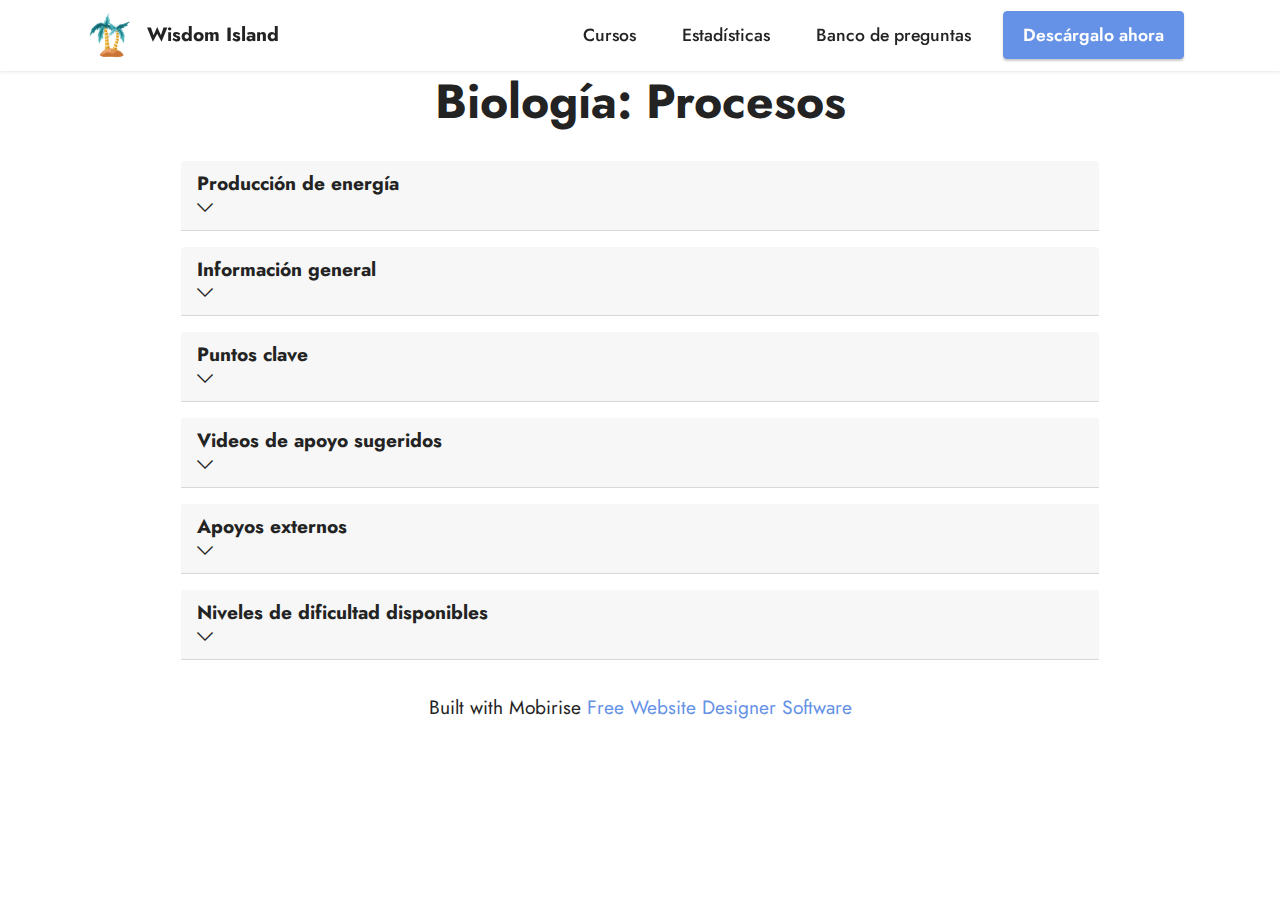
==== commit 38a34772: "Produccion energia completo" ====
--- a/B-P-ProduccionDeEnergia.html
+++ b/B-P-ProduccionDeEnergia.html
@@ -73,6 +73,7 @@
             <div class="row justify-content-center">
                 <div class="col-12 col-md-10">
                     <div class="section-head align-center mb-4">
+                        <p></p>
                         <h3 class="mbr-section-title mb-0 mbr-fonts-style display-2">
                             <strong>Biología: Procesos</strong></h3>
                         
@@ -90,7 +91,7 @@
                             <div id="collapse1_1" class="panel-collapse noScroll collapse" role="tabpanel" aria-labelledby="headingOne">
                                 <div class="panel-body">
                                     <p class="mbr-fonts-style panel-text display-7">La producción de energía en este tema hace referencia a los diferentes
-                                        pasos y etapas que existen para producir energía en las cálulas a partir de la degradación/oxidación de las 
+                                        pasos y etapas que existen para producir energía en las células a partir de la degradación/oxidación de las 
                                         macromoléculas principales.
                                     </p>
                                 </div>
@@ -144,7 +145,15 @@
                             <div id="collapse4_1" class="panel-collapse noScroll collapse" role="tabpanel" aria-labelledby="headingThree">
                                 <div class="panel-body">
                                     <p class="mbr-fonts-style panel-text display-7">
-                                       Mobirise Kit is a service that provides the access to all current and new themes/extensions developed by Mobirise. New themes/extensions are released every month and will be available in your account during your plan period, without any additional charge.</p>
+                                        - <a href="https://youtu.be/ZCjI6eazbaE" target="_blank">ATP [La moneda energética de la célula]</a><br>
+                                        - <a href="https://youtu.be/qUFKCIyMZQg" target="_blank">PANORAMA GENERAL de la oxidación de la glucosa [INTRO glucólisis y respiración celular]</a><br>
+                                        - <a href="https://youtu.be/y40VePoRag4" target="_blank">GLUCÓLISIS [Paso a paso con repaso y resumen final]</a><br>
+                                        - <a href="https://youtu.be/L2ydeTGEU-8" target="_blank">Glucólisis anaeróbica y aeróbica [FERMENTACIÓN Y RESPIRACIÓN]</a><br>
+                                        - <a href="https://youtu.be/VWxnqQvbtfs" target="_blank">EL CICLO DE KREBS [Paso a paso con repaso y resumen final]</a><br>
+                                        - <a href="https://youtu.be/HKnP-A3feb8" target="_blank">Cadena de transporte de electrones y fosforilación oxidativa</a><br>
+                                        - <a href="https://youtu.be/8_HSOHJrpks" target="_blank">RENDIMIENTO ENERGÉTICO GLOBAL de la oxidación de la glucosa</a><br>
+                                        - <a href="https://youtu.be/kiflNhR1GWw" target="_blank">REGULACIÓN de la GLUCÓLISIS y la RESPIRACIÓN CELULAR</a>
+                                    </p>
                                 </div>
                             </div>
                         </div>
@@ -158,21 +167,23 @@
                             <div id="collapse5_1" class="panel-collapse noScroll collapse" role="tabpanel" aria-labelledby="headingThree">
                                 <div class="panel-body">
                                     <p class="mbr-fonts-style panel-text display-7">
-                                       Mobirise Kit is a service that provides the access to all current and new themes/extensions developed by Mobirise. New themes/extensions are released every month and will be available in your account during your plan period, without any additional charge.</p>
+                                        - <a href="https://www.nationalgeographic.com.es/ciencia/metabolismo-tu-cuerpo-visto-como-central-energia_15856" target="_blank">Metabolismo: tu cuerpo visto como una central de energía</a>
+                                    </p>
                                 </div>
                             </div>
                         </div>
                         <div class="card mb-3">
                             <div class="card-header" role="tab" id="headingThree">
                                 <a role="button" class="collapsed panel-title text-black" data-toggle="collapse" data-bs-toggle="collapse" data-core="" href="#collapse6_1" aria-expanded="false" aria-controls="collapse6">
-                                    <h6 class="panel-title-edit mbr-fonts-style mb-0 display-7"><strong>Dificultades disponibles</strong></h6>
+                                    <h6 class="panel-title-edit mbr-fonts-style mb-0 display-7"><strong>Niveles de dificultad disponibles</strong></h6>
                                     <span class="mbr-iconfont mobi-mbri-arrow-down mobi-mbri"></span>
                                 </a>
                             </div>
                             <div id="collapse6_1" class="panel-collapse noScroll collapse" role="tabpanel" aria-labelledby="headingThree">
                                 <div class="panel-body">
                                     <p class="mbr-fonts-style panel-text display-7">
-                                       Yes, Mobirise is free for both non-profit and commercial sites.</p>
+                                        Esta sección cuenta actualmente con 4 niveles de dificultad y 36 preguntas.
+                                    </p>
                                 </div>
                             </div>
                         </div>
